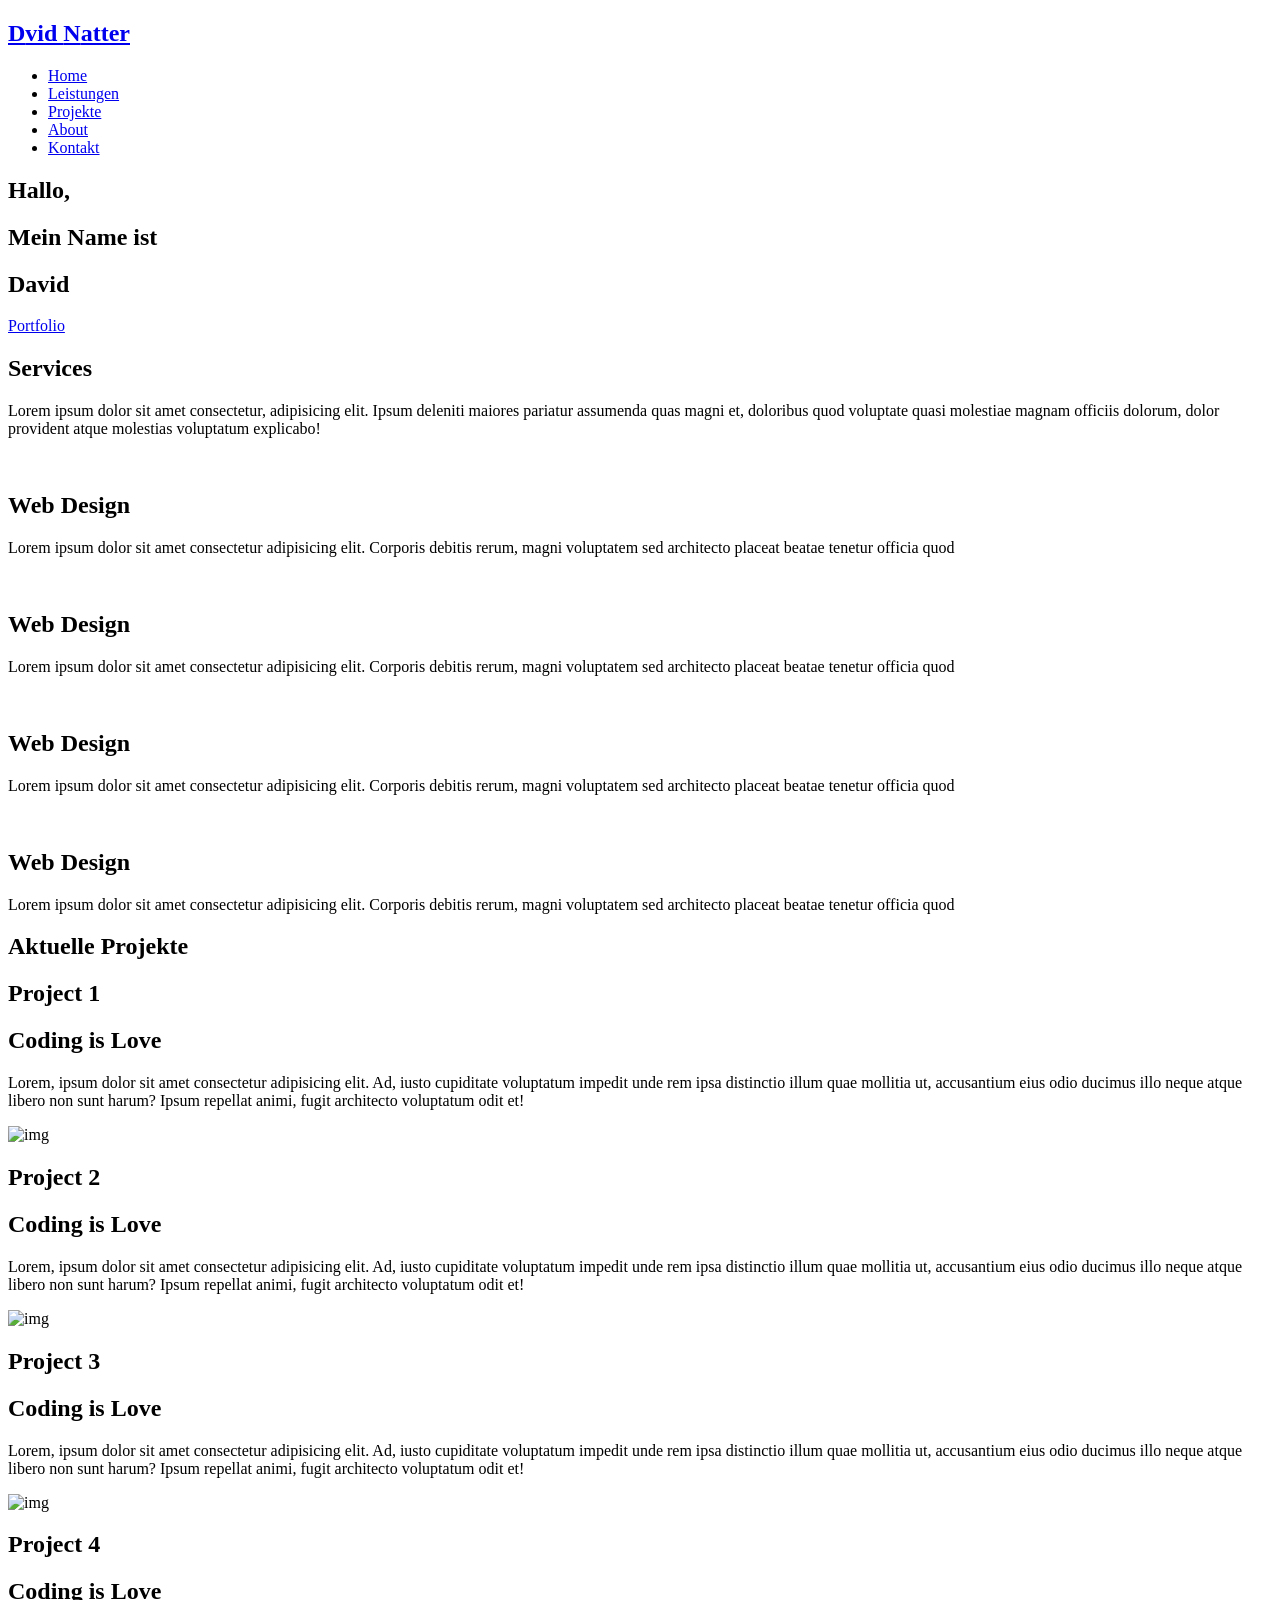
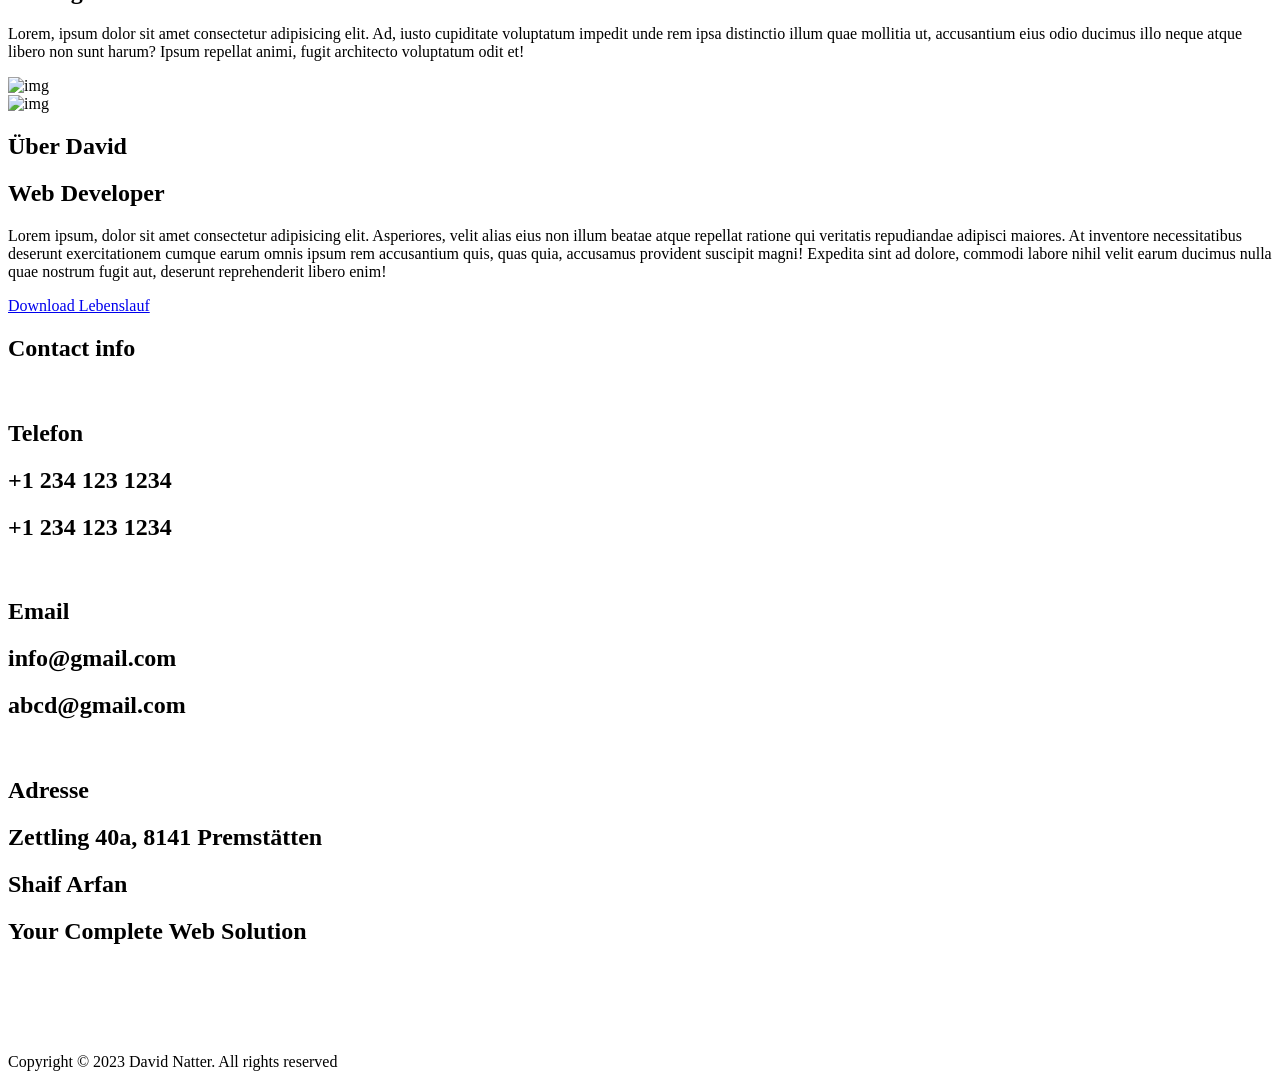
==== index.html @ 0600ac83 "first commit" ====
<!DOCTYPE html>
<html lang="de">

<!-- Head
============================================ -->
<head>


<meta charset="UTF-8">
<meta http-equiv="X-UA-Compatible" content="IE=edge">
<meta name="viewport" content="width=device-width, initial-scale=1.0">
<title>Portfolio - David Natter</title>
<meta name="description" content="Beschreibung für Suchmaschinen">

  <!-- Stylesheet
  ============================================ -->

  <link rel="stylesheet" href="style.css">
  <link rel="stylesheet" href="assets/icons/style.min.css">

    <!-- End Stylesheet
  ============================================ -->


</head>
<!-- EndHead
============================================ -->






<body>
  <!-- Header
  ============================================ -->
  <section id="header">
    <div class="header container">
      <div class="nav-bar">
        <div class="brand">
          <a href="#hero">
            <h1><span>D</span>vid <span>N</span>atter</h1>
          </a>
        </div>
        <div class="nav-list">
          <div class="hamburger">
            <div class="bar"></div>
          </div>
          <ul>
            <li><a href="#hero" data-after="Home">Home</a></li>
            <li><a href="#services" data-after="Service">Leistungen</a></li>
            <li><a href="#projects" data-after="Projects">Projekte</a></li>
            <li><a href="#about" data-after="About">About</a></li>
            <li><a href="#contact" data-after="Contact">Kontakt</a></li>
          </ul>
        </div>
      </div>
    </div>
  </section>
  <!-- End Header
  ============================================ -->


  <!-- Hero Section
  ============================================= -->
  <section id="hero">
    <div class="hero container">
      <div>
        <h1>Hallo, <span></span></h1>
        <h1>Mein Name ist <span></span></h1>
        <h1>David <span></span></h1>
        <a href="#projects" type="button" class="cta">Portfolio</a>
      </div>
    </div>
  </section>
  <!-- End Hero Section 
  ============================================ -->

  <!-- Service Section 
  ============================================ -->
  <section id="services">
    <div class="services container">
      <div class="service-top">
        <h1 class="section-title">Serv<span>i</span>ces</h1>
        <p>Lorem ipsum dolor sit amet consectetur, adipisicing elit. Ipsum deleniti maiores pariatur assumenda quas
          magni et, doloribus quod voluptate quasi molestiae magnam officiis dolorum, dolor provident atque molestias
          voluptatum explicabo!</p>
      </div>
      <div class="service-bottom">
        <div class="service-item">
          <div class="icon"><img src="" /></div>
          <h2>Web Design</h2>
          <p>Lorem ipsum dolor sit amet consectetur adipisicing elit. Corporis debitis rerum, magni voluptatem sed
            architecto placeat beatae tenetur officia quod</p>
        </div>
        <div class="service-item">
          <div class="icon"><img src="" /></div>
          <h2>Web Design</h2>
          <p>Lorem ipsum dolor sit amet consectetur adipisicing elit. Corporis debitis rerum, magni voluptatem sed
            architecto placeat beatae tenetur officia quod</p>
        </div>
        <div class="service-item">
          <div class="icon"><img src="" /></div>
          <h2>Web Design</h2>
          <p>Lorem ipsum dolor sit amet consectetur adipisicing elit. Corporis debitis rerum, magni voluptatem sed
            architecto placeat beatae tenetur officia quod</p>
        </div>
        <div class="service-item">
          <div class="icon"><img src="" /></div>
          <h2>Web Design</h2>
          <p>Lorem ipsum dolor sit amet consectetur adipisicing elit. Corporis debitis rerum, magni voluptatem sed
            architecto placeat beatae tenetur officia quod</p>
        </div>
      </div>
    </div>
  </section>
  <!-- End Service Section 
  ============================================ -->

  <!-- Projects Section 
  ============================================ -->
  <section id="projects">
    <div class="projects container">
      <div class="projects-header">
        <h1 class="section-title">Aktuelle <span>Projekte</span></h1>
      </div>
      <div class="all-projects">
        <div class="project-item">
          <div class="project-info">
            <h1>Project 1</h1>
            <h2>Coding is Love</h2>
            <p>Lorem, ipsum dolor sit amet consectetur adipisicing elit. Ad, iusto cupiditate voluptatum impedit unde
              rem ipsa distinctio illum quae mollitia ut, accusantium eius odio ducimus illo neque atque libero non sunt
              harum? Ipsum repellat animi, fugit architecto voluptatum odit et!</p>
          </div>
          <div class="project-img">
            <img src="" alt="img">
          </div>
        </div>
        <div class="project-item">
          <div class="project-info">
            <h1>Project 2</h1>
            <h2>Coding is Love</h2>
            <p>Lorem, ipsum dolor sit amet consectetur adipisicing elit. Ad, iusto cupiditate voluptatum impedit unde
              rem ipsa distinctio illum quae mollitia ut, accusantium eius odio ducimus illo neque atque libero non sunt
              harum? Ipsum repellat animi, fugit architecto voluptatum odit et!</p>
          </div>
          <div class="project-img">
            <img src="" alt="img">
          </div>
        </div>
        <div class="project-item">
          <div class="project-info">
            <h1>Project 3</h1>
            <h2>Coding is Love</h2>
            <p>Lorem, ipsum dolor sit amet consectetur adipisicing elit. Ad, iusto cupiditate voluptatum impedit unde
              rem ipsa distinctio illum quae mollitia ut, accusantium eius odio ducimus illo neque atque libero non sunt
              harum? Ipsum repellat animi, fugit architecto voluptatum odit et!</p>
          </div>
          <div class="project-img">
            <img src="" alt="img">
          </div>
        </div>
        <div class="project-item">
          <div class="project-info">
            <h1>Project 4</h1>
            <h2>Coding is Love</h2>
            <p>Lorem, ipsum dolor sit amet consectetur adipisicing elit. Ad, iusto cupiditate voluptatum impedit unde
              rem ipsa distinctio illum quae mollitia ut, accusantium eius odio ducimus illo neque atque libero non sunt
              harum? Ipsum repellat animi, fugit architecto voluptatum odit et!</p>
          </div>
          <div class="project-img">
            <img src="" alt="img">
          </div>
        </div>
      </div>
    </div>
  </section>
  <!-- End Projects Section
  ============================================ -->

  <!-- About Section
  ============================================ -->
  <section id="about">
    <div class="about container">
      <div class="col-left">
        <div class="about-img">
          <img src="" alt="img">
        </div>
      </div>
      <div class="col-right">
        <h1 class="section-title">Über <span>David</span></h1>
        <h2>Web Developer</h2>
        <p>Lorem ipsum, dolor sit amet consectetur adipisicing elit. Asperiores, velit alias eius non illum beatae atque
          repellat ratione qui veritatis repudiandae adipisci maiores. At inventore necessitatibus deserunt
          exercitationem cumque earum omnis ipsum rem accusantium quis, quas quia, accusamus provident suscipit magni!
          Expedita sint ad dolore, commodi labore nihil velit earum ducimus nulla quae nostrum fugit aut, deserunt
          reprehenderit libero enim!</p>
        <a href="#" class="cta">Download Lebenslauf</a>
      </div>
    </div>
  </section>
  <!-- End About Section
  ============================================ -->

  <!-- Contact Section
  ============================================ -->
  <section id="contact">
    <div class="contact container">
      <div>
        <h1 class="section-title">Contact <span>info</span></h1>
      </div>
      <div class="contact-items">
        <div class="contact-item">
          <div class="icon"><img src="" /></div>
          <div class="contact-info">
            <h1>Telefon</h1>
            <h2>+1 234 123 1234</h2>
            <h2>+1 234 123 1234</h2>
          </div>
        </div>
        <div class="contact-item">
          <div class="icon"><img src="" /></div>
          <div class="contact-info">
            <h1>Email</h1>
            <h2>info@gmail.com</h2>
            <h2>abcd@gmail.com</h2>
          </div>
        </div>
        <div class="contact-item">
          <div class="icon"><img src="" /></div>
          <div class="contact-info">
            <h1>Adresse</h1>
            <h2>Zettling 40a, 8141 Premstätten</h2>
          </div>
        </div>
      </div>
    </div>
  </section>
  <!-- End Contact Section
  ============================================ -->

  <!-- Footer
  ============================================ -->
  <section id="footer">
    <div class="footer container">
      <div class="brand">
        <h1><span>S</span>haif <span>A</span>rfan</h1>
      </div>
      <h2>Your Complete Web Solution</h2>
      <div class="social-icon">
        <div class="social-item">
          <a href="#"><img src="" /></a>
        </div>
        <div class="social-item">
          <a href="#"><img src="" /></a>
        </div>
        <div class="social-item">
          <a href="#"><img src="" /></a>
        </div>
        <div class="social-item">
          <a href="#"><img src="" /></a>
        </div>
      </div>
      <p>Copyright © 2023 David Natter. All rights reserved</p>
    </div>
  </section>
  <!-- End Footer
  ============================================ -->

  <!-- JavaScript
  ============================================ -->
  <script src=""></script>

  <!-- End JavaScript
  ============================================ -->
</body>

</html>
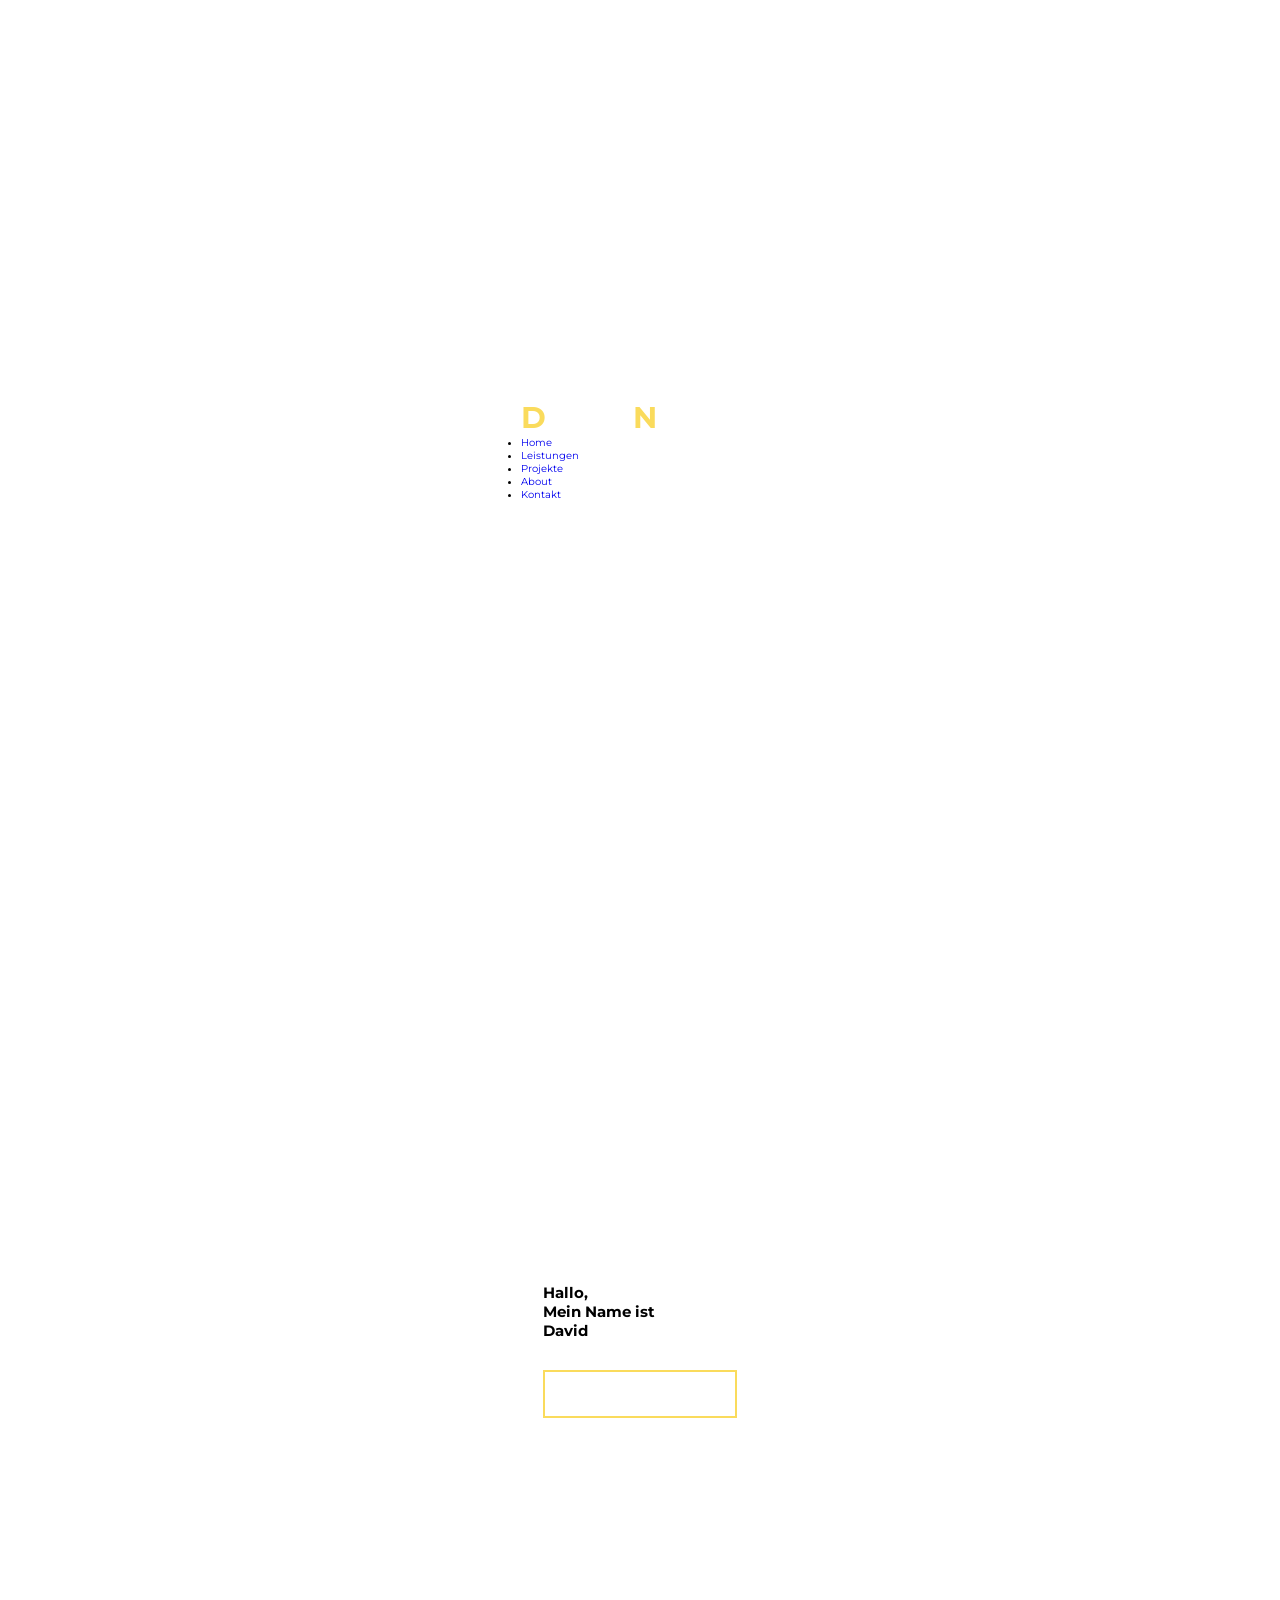
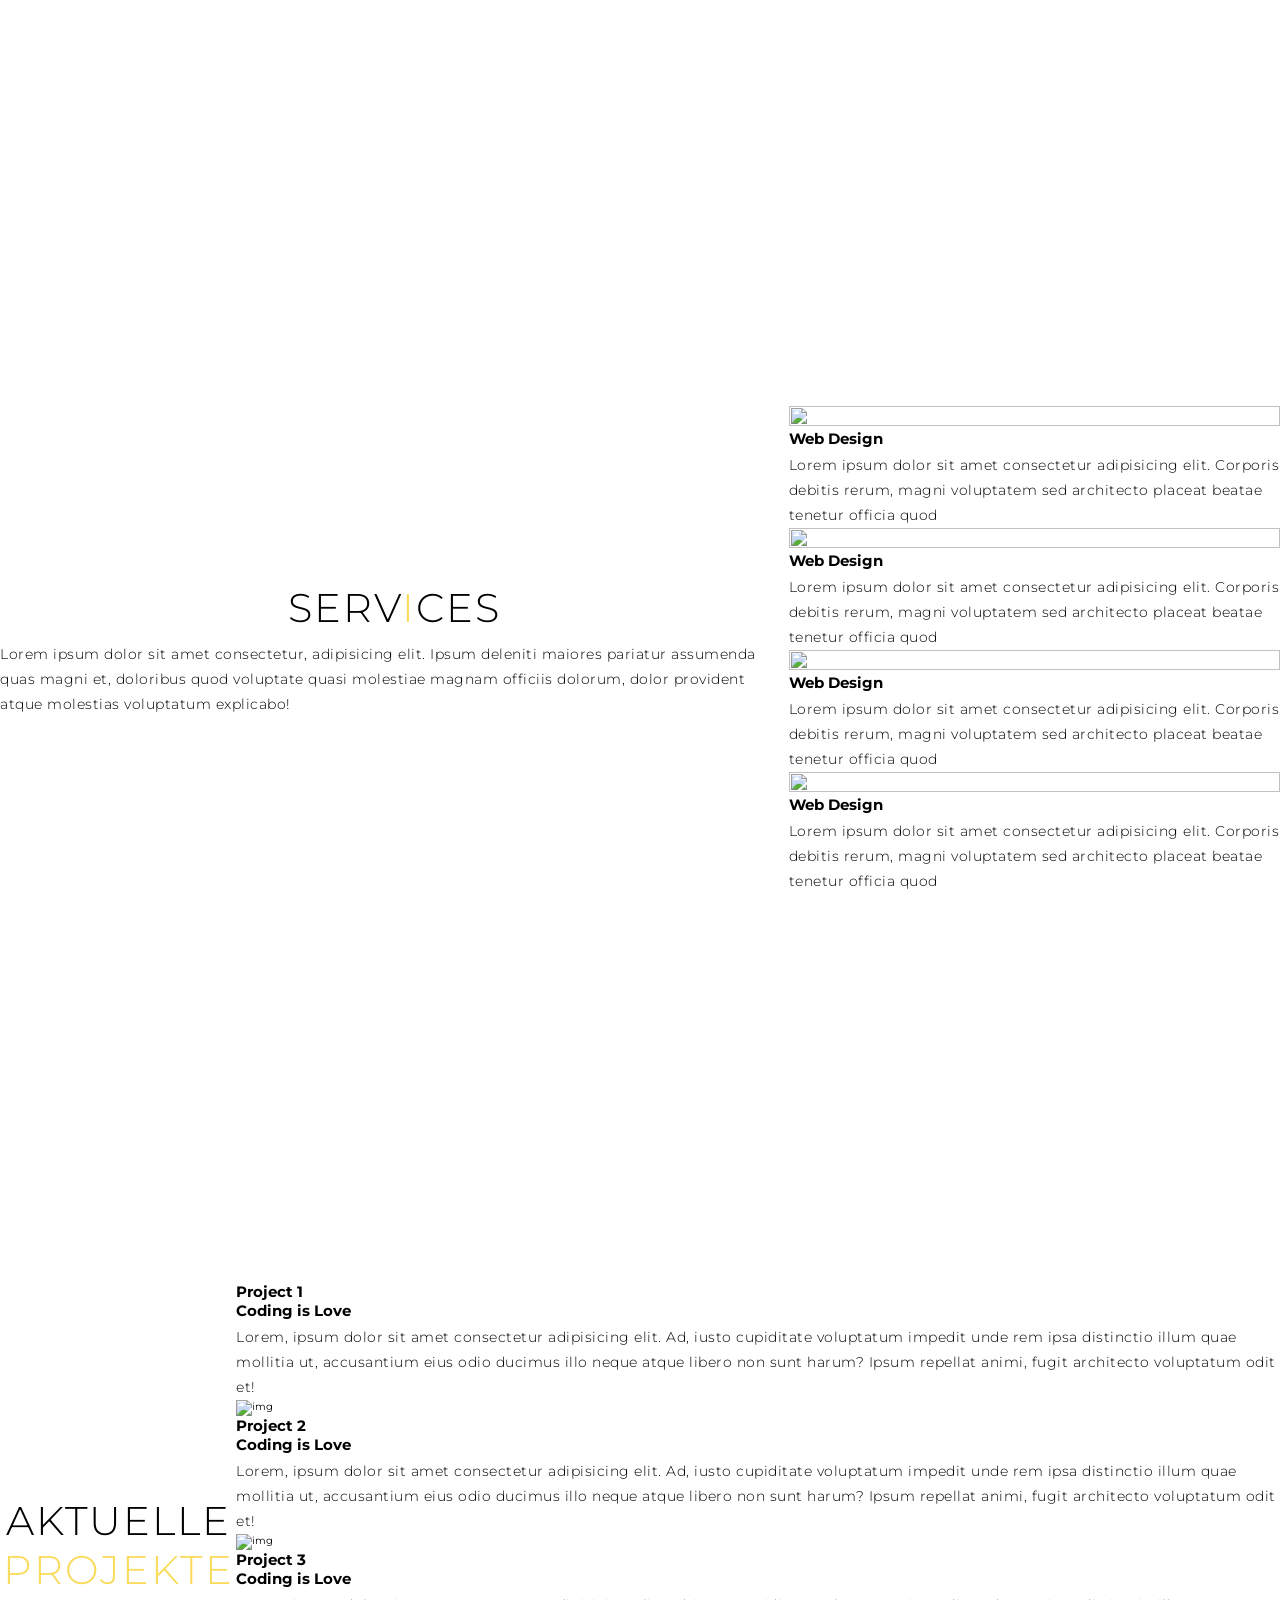
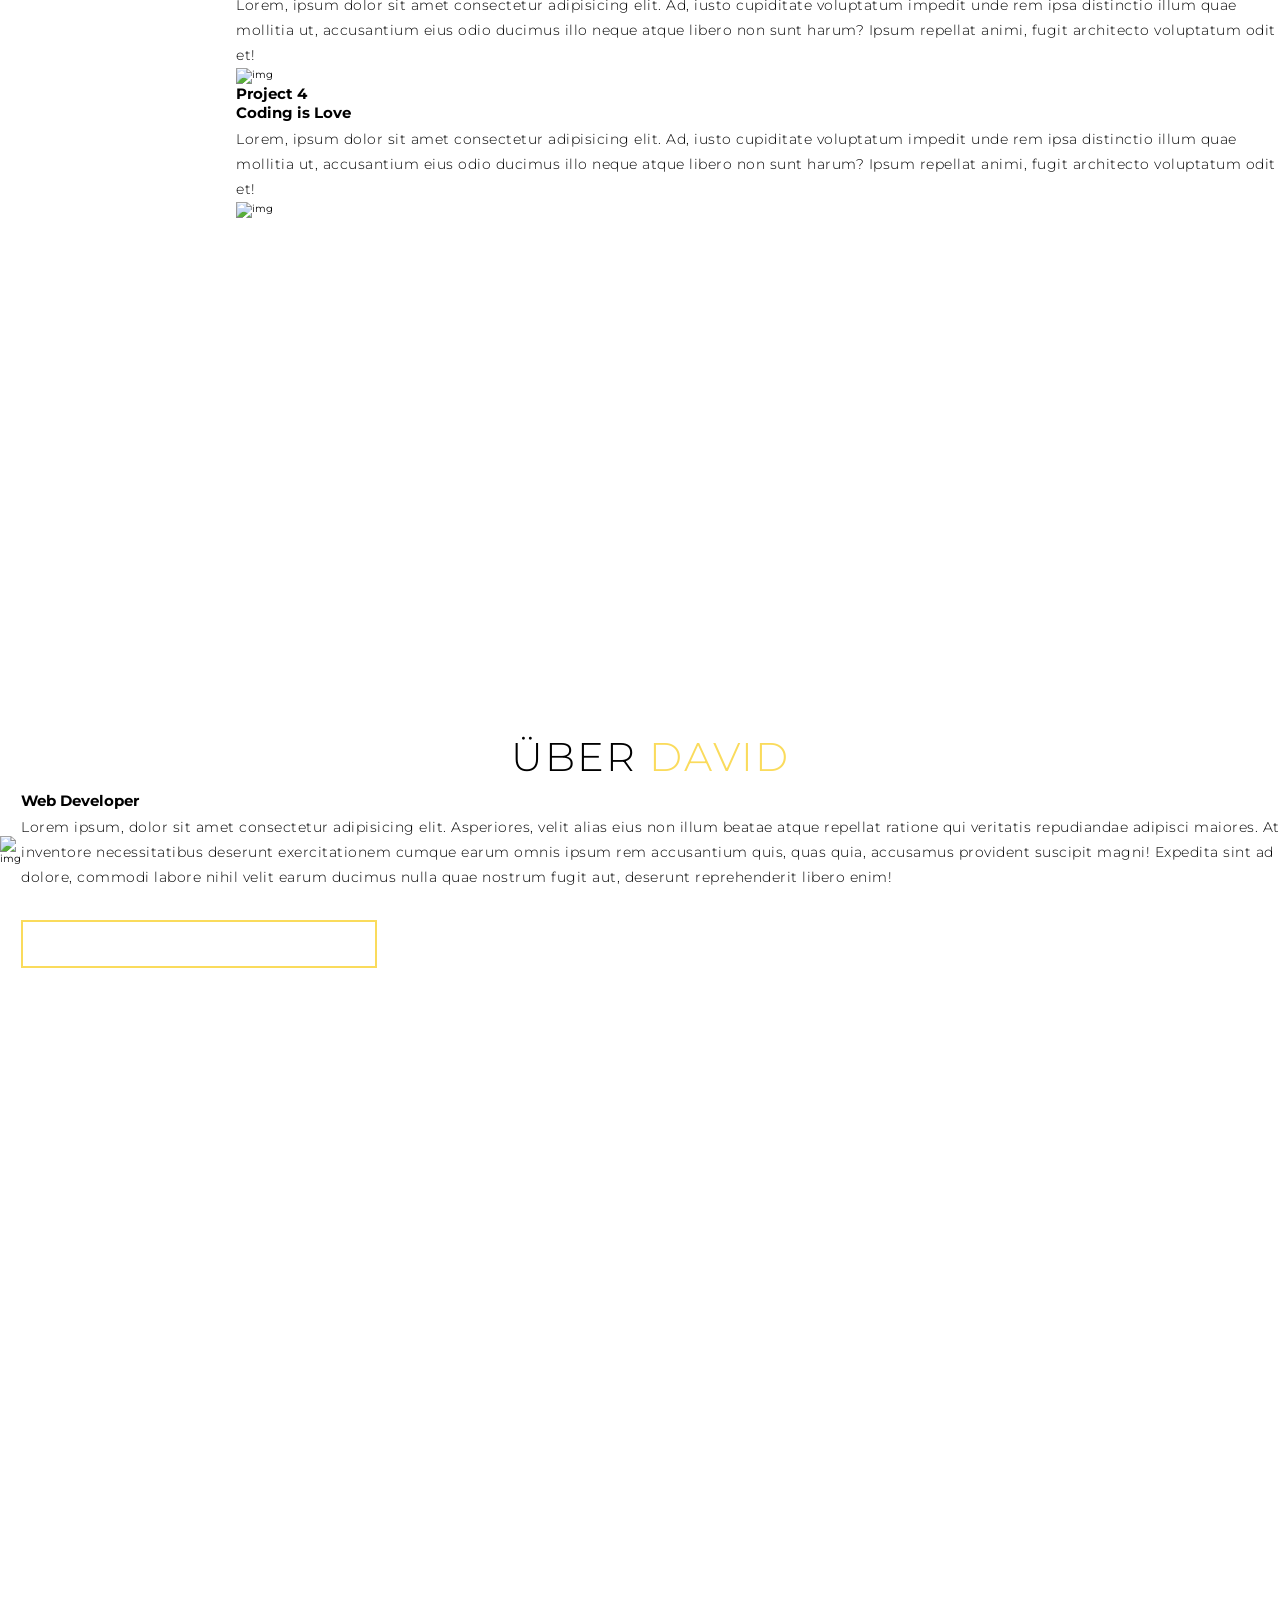
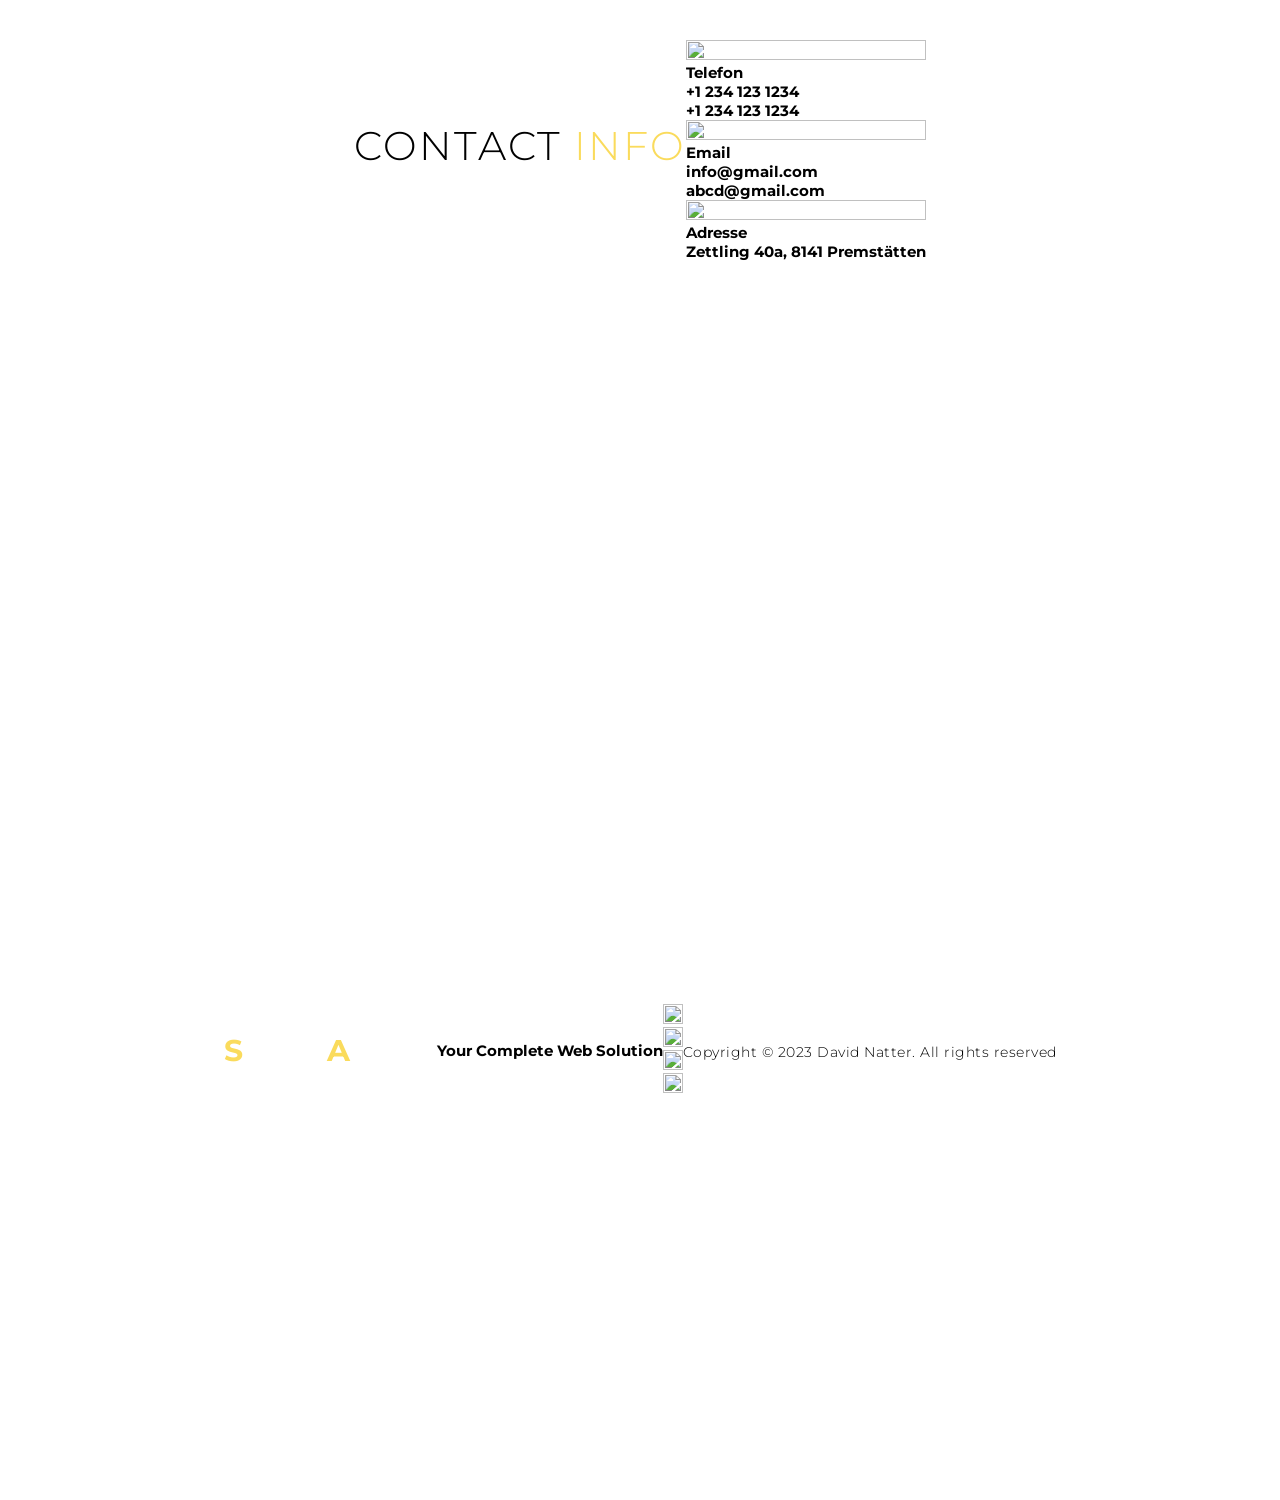
==== commit 38cd1b5e: "Style.css -> Fonts & Base, kleine Ä. index.html" ====
--- a/index.html
+++ b/index.html
@@ -15,7 +15,7 @@
   <!-- Stylesheet
   ============================================ -->
 
-  <link rel="stylesheet" href="style.css">
+  <link rel="stylesheet" href="css/style.css">
   <link rel="stylesheet" href="assets/icons/style.min.css">
 
     <!-- End Stylesheet
@@ -39,7 +39,7 @@
       <div class="nav-bar">
         <div class="brand">
           <a href="#hero">
-            <h1><span>D</span>vid <span>N</span>atter</h1>
+            <h1><span>D</span>avid <span>N</span>atter</h1>
           </a>
         </div>
         <div class="nav-list">
--- a/css/style.css
+++ b/css/style.css
@@ -0,0 +1,83 @@
+
+
+/* ********************
+* FONTS & BASE */
+
+@import 'https://fonts.googleapis.com/css?family=Montserrat:300, 400, 700&display=swap';
+* {
+	padding: 0;
+	margin: 0;
+	box-sizing: border-box;
+}
+html {
+	font-size: 10px;
+	font-family: 'Montserrat', sans-serif;
+	scroll-behavior: smooth;
+}
+a {
+	text-decoration: none;
+}
+.container {
+	min-height: 100vh;
+	width: 100%;
+	display: flex;
+	align-items: center;
+	justify-content: center;
+}
+img {
+	height: 100%;
+	width: 100%;
+	object-fit: cover;
+}
+p {
+	color: black;
+	font-size: 1.4rem;
+	margin-top: 5px;
+	line-height: 2.5rem;
+	font-weight: 300;
+	letter-spacing: 0.05rem;
+}
+.section-title {
+	font-size: 4rem;
+	font-weight: 300;
+	color: black;
+	margin-bottom: 10px;
+	text-transform: uppercase;
+	letter-spacing: 0.2rem;
+	text-align: center;
+}
+.section-title span {
+	color: #fadb5c;
+}
+
+.cta {
+	display: inline-block;
+	padding: 10px 30px;
+	color: white;
+	background-color: transparent;
+	border: 2px solid #fadb5c;
+	font-size: 2rem;
+	text-transform: uppercase;
+	letter-spacing: 0.1rem;
+	margin-top: 30px;
+	transition: 0.3s ease;
+	transition-property: background-color, color;
+}
+.cta:hover {
+	color: white;
+	background-color: #fadb5c;
+}
+.brand h1 {
+	font-size: 3rem;
+	text-transform: uppercase;
+	color: white;
+}
+.brand h1 span {
+	color: #fadb5c;
+}
+
+
+
+/* END FONTS & BASE
+******************** */
+
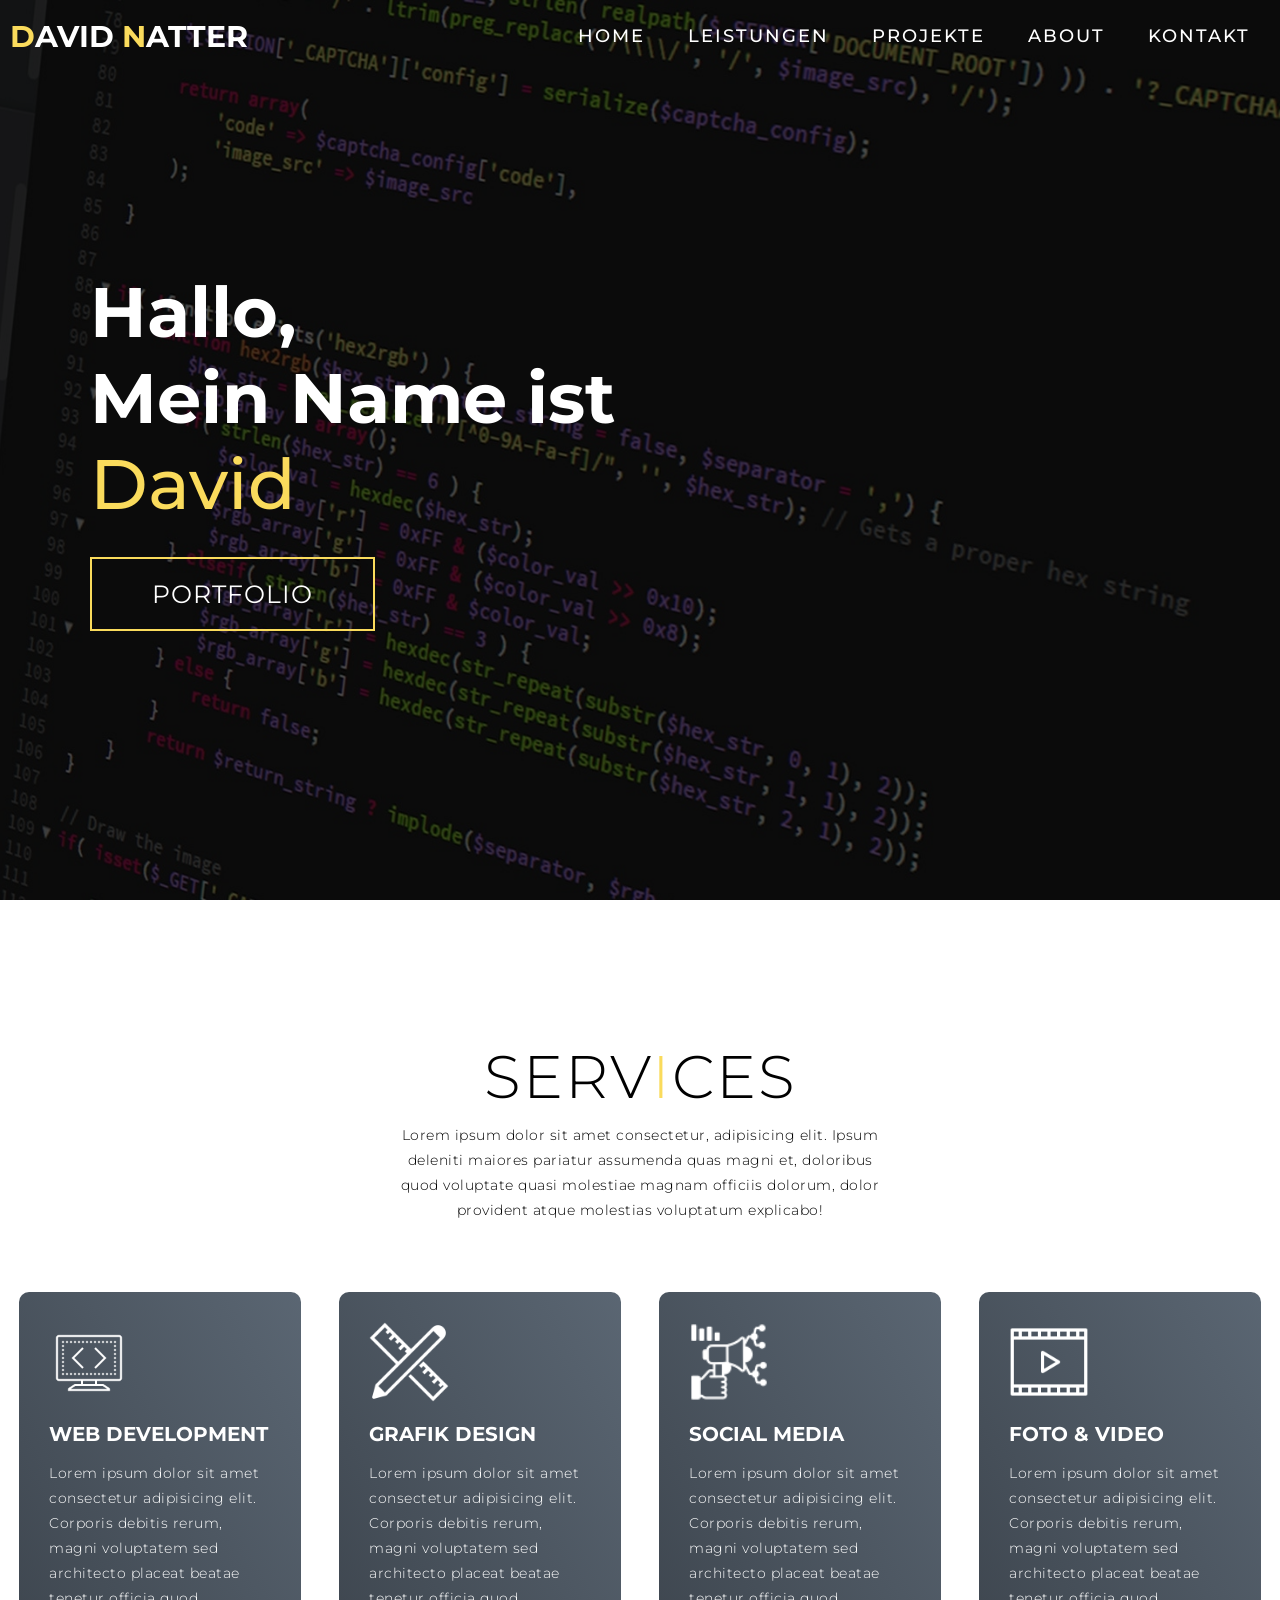
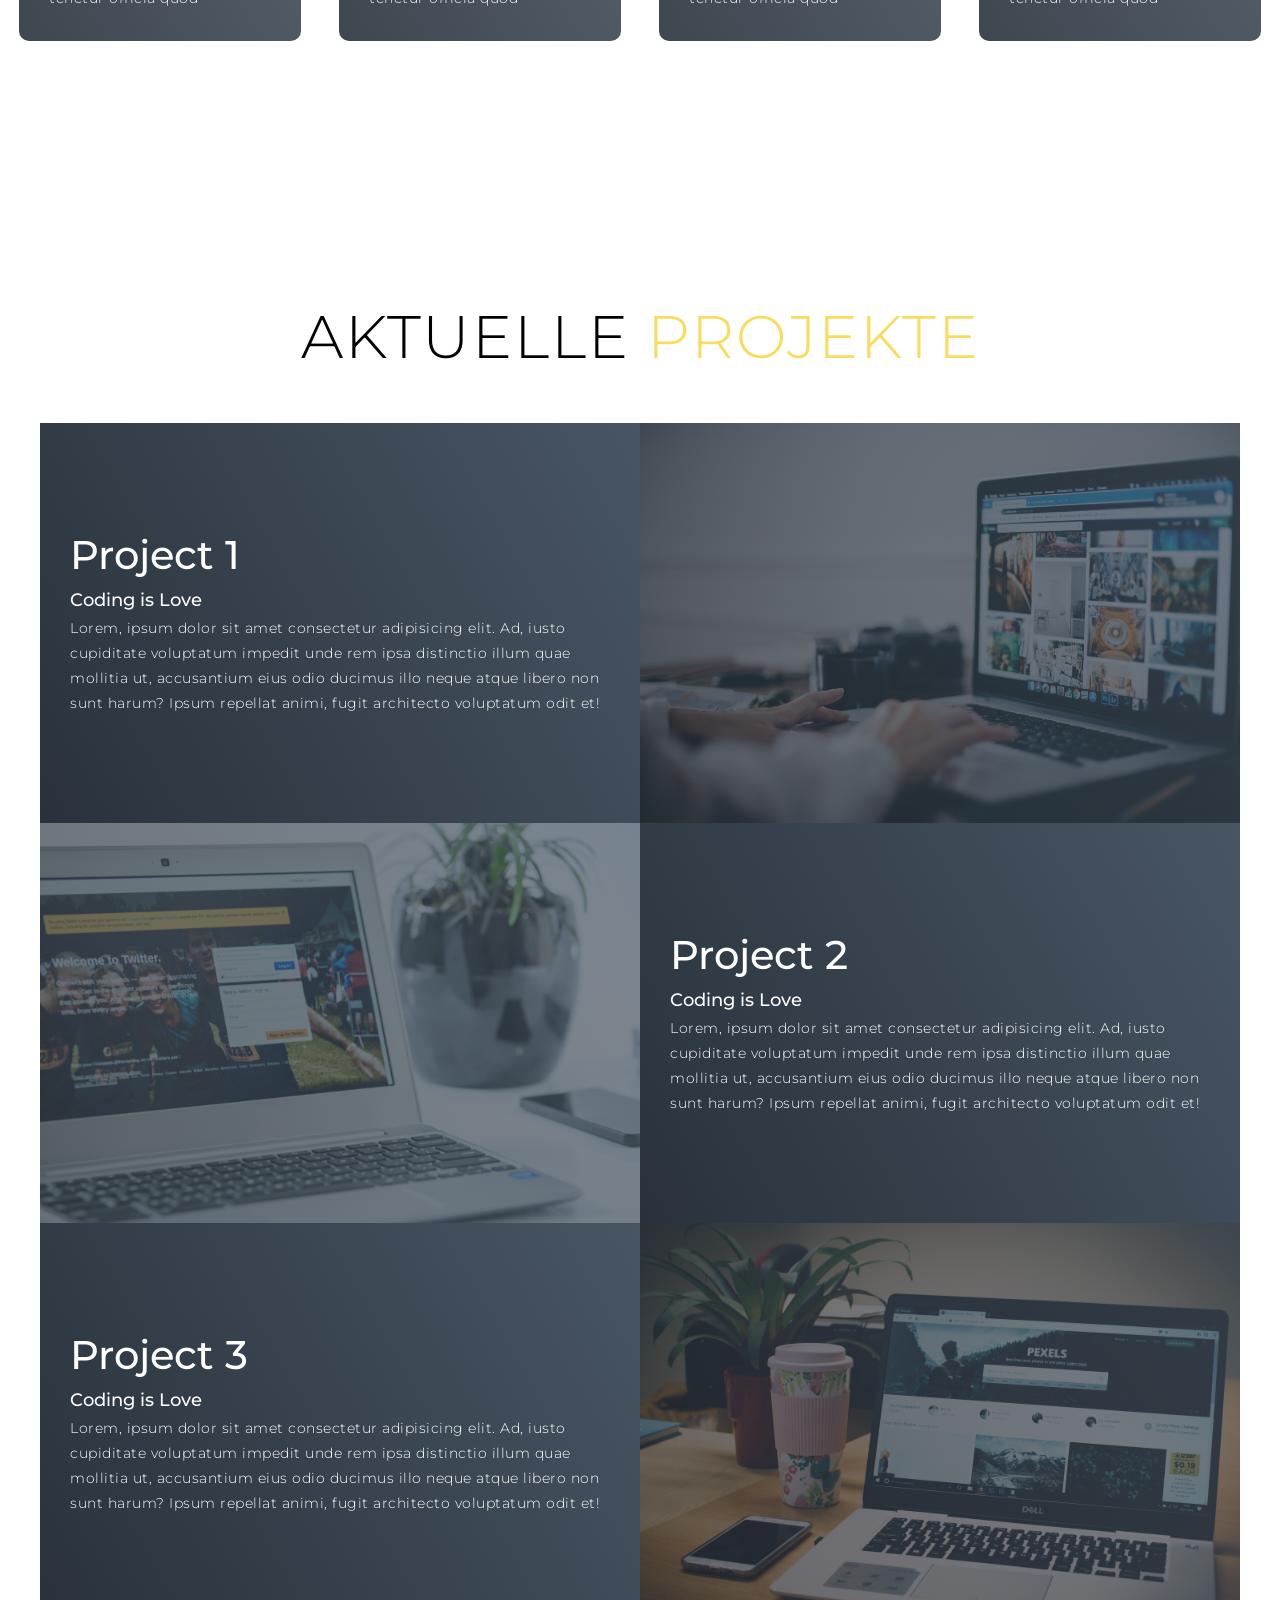
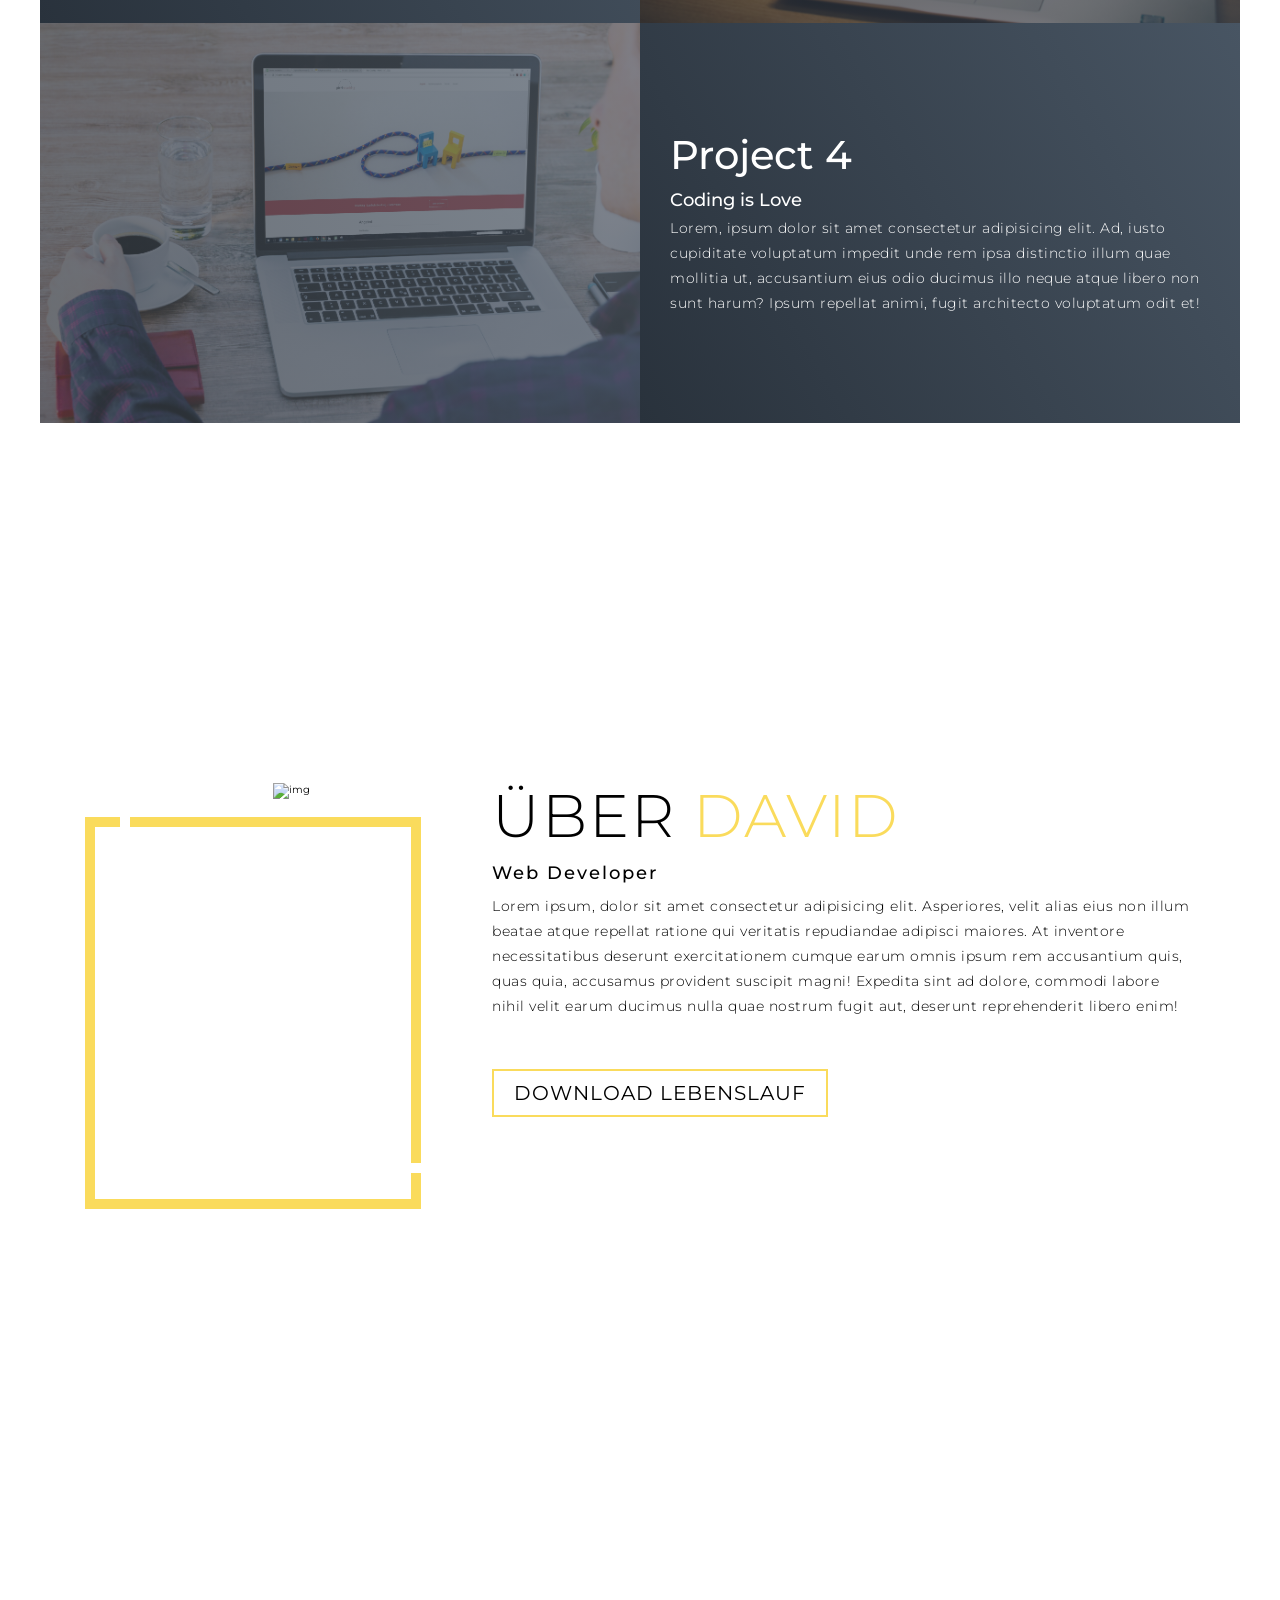
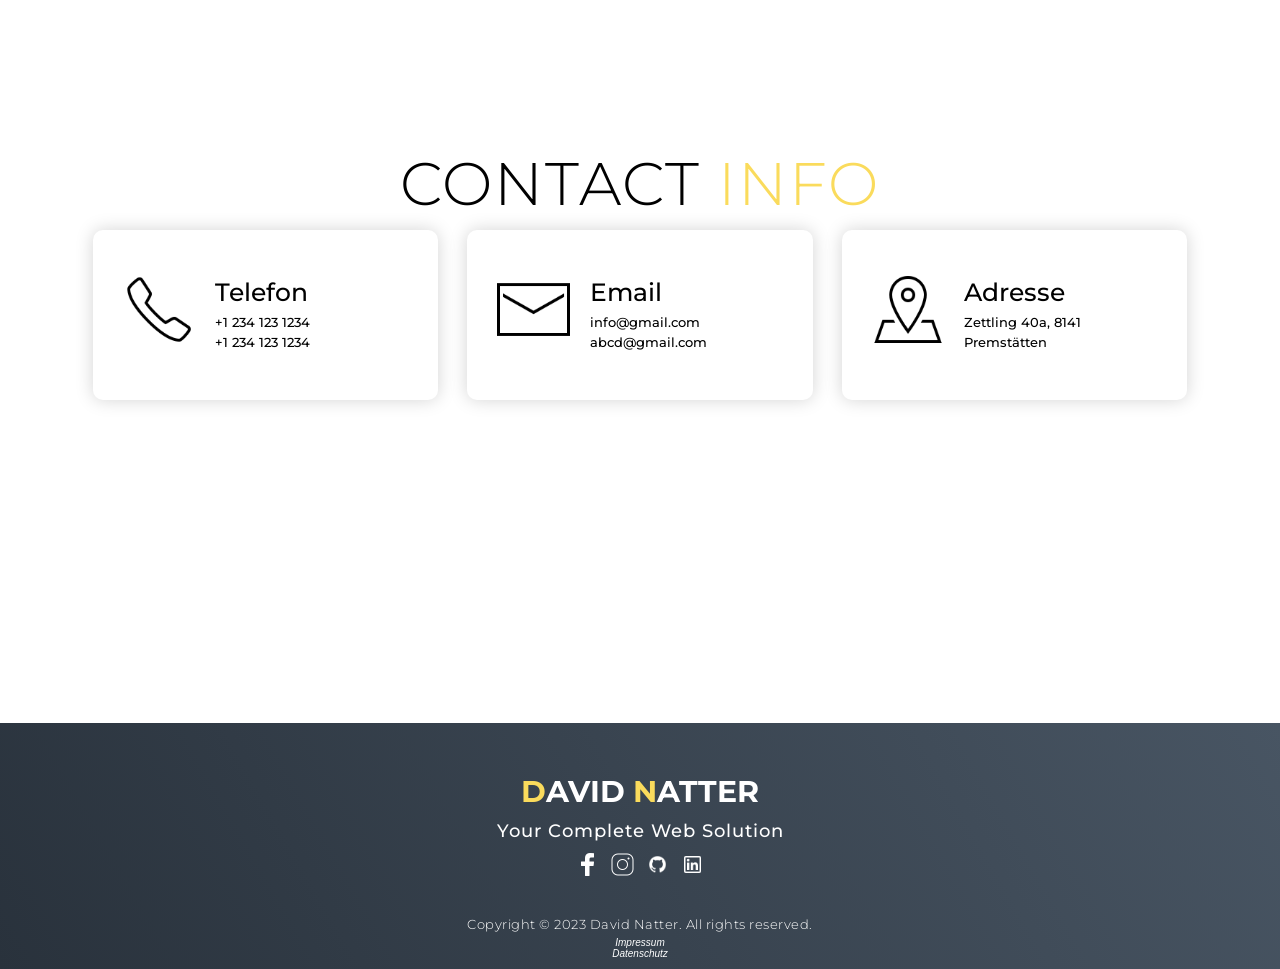
==== commit d7c431b4: "JS, Ä. css, Ä html, header.php" ====
--- a/index.html
+++ b/index.html
@@ -15,8 +15,7 @@
   <!-- Stylesheet
   ============================================ -->
 
-  <link rel="stylesheet" href="css/style.css">
-  <link rel="stylesheet" href="assets/icons/style.min.css">
+  <link rel="stylesheet" href="assets/css/style.css">
 
     <!-- End Stylesheet
   ============================================ -->
@@ -34,7 +33,7 @@
 <body>
   <!-- Header
   ============================================ -->
-  <section id="header">
+  <nav id="header">
     <div class="header container">
       <div class="nav-bar">
         <div class="brand">
@@ -46,7 +45,7 @@
           <div class="hamburger">
             <div class="bar"></div>
           </div>
-          <ul>
+          <ul class="nav-menu">
             <li><a href="#hero" data-after="Home">Home</a></li>
             <li><a href="#services" data-after="Service">Leistungen</a></li>
             <li><a href="#projects" data-after="Projects">Projekte</a></li>
@@ -56,7 +55,7 @@
         </div>
       </div>
     </div>
-  </section>
+  </nav>
   <!-- End Header
   ============================================ -->
 
@@ -88,26 +87,26 @@
       </div>
       <div class="service-bottom">
         <div class="service-item">
-          <div class="icon"><img src="" /></div>
-          <h2>Web Design</h2>
-          <p>Lorem ipsum dolor sit amet consectetur adipisicing elit. Corporis debitis rerum, magni voluptatem sed
-            architecto placeat beatae tenetur officia quod</p>
-        </div>
-        <div class="service-item">
-          <div class="icon"><img src="" /></div>
-          <h2>Web Design</h2>
-          <p>Lorem ipsum dolor sit amet consectetur adipisicing elit. Corporis debitis rerum, magni voluptatem sed
-            architecto placeat beatae tenetur officia quod</p>
-        </div>
-        <div class="service-item">
-          <div class="icon"><img src="" /></div>
-          <h2>Web Design</h2>
-          <p>Lorem ipsum dolor sit amet consectetur adipisicing elit. Corporis debitis rerum, magni voluptatem sed
-            architecto placeat beatae tenetur officia quod</p>
-        </div>
-        <div class="service-item">
-          <div class="icon"><img src="" /></div>
-          <h2>Web Design</h2>
+          <div class="icon"><img src="assets/icons/icon_web_development.png" /></div>
+          <h2>Web Development</h2>
+          <p>Lorem ipsum dolor sit amet consectetur adipisicing elit. Corporis debitis rerum, magni voluptatem sed
+            architecto placeat beatae tenetur officia quod</p>
+        </div>
+        <div class="service-item">
+          <div class="icon"><img src="assets/icons/icon_grafik_design.png" /></div>
+          <h2>Grafik Design</h2>
+          <p>Lorem ipsum dolor sit amet consectetur adipisicing elit. Corporis debitis rerum, magni voluptatem sed
+            architecto placeat beatae tenetur officia quod</p>
+        </div>
+        <div class="service-item">
+          <div class="icon"><img src="assets/icons/icon_marketing.png" /></div>
+          <h2>Social Media</h2>
+          <p>Lorem ipsum dolor sit amet consectetur adipisicing elit. Corporis debitis rerum, magni voluptatem sed
+            architecto placeat beatae tenetur officia quod</p>
+        </div>
+        <div class="service-item">
+          <div class="icon"><img src="assets/icons/icon_foto_video.png" /></div>
+          <h2>Foto & Video</h2>
           <p>Lorem ipsum dolor sit amet consectetur adipisicing elit. Corporis debitis rerum, magni voluptatem sed
             architecto placeat beatae tenetur officia quod</p>
         </div>
@@ -134,7 +133,7 @@
               harum? Ipsum repellat animi, fugit architecto voluptatum odit et!</p>
           </div>
           <div class="project-img">
-            <img src="" alt="img">
+            <img src="assets/images/Projekt_1.jpg" alt="img">
           </div>
         </div>
         <div class="project-item">
@@ -146,7 +145,7 @@
               harum? Ipsum repellat animi, fugit architecto voluptatum odit et!</p>
           </div>
           <div class="project-img">
-            <img src="" alt="img">
+            <img src="assets/images/Projekt_2.jpg" alt="img">
           </div>
         </div>
         <div class="project-item">
@@ -158,7 +157,7 @@
               harum? Ipsum repellat animi, fugit architecto voluptatum odit et!</p>
           </div>
           <div class="project-img">
-            <img src="" alt="img">
+            <img src="assets/images/Projekt_3.jpg" alt="img">
           </div>
         </div>
         <div class="project-item">
@@ -170,7 +169,7 @@
               harum? Ipsum repellat animi, fugit architecto voluptatum odit et!</p>
           </div>
           <div class="project-img">
-            <img src="" alt="img">
+            <img src="assets/images/Projekt_4.jpg" alt="img">
           </div>
         </div>
       </div>
@@ -212,7 +211,7 @@
       </div>
       <div class="contact-items">
         <div class="contact-item">
-          <div class="icon"><img src="" /></div>
+          <div class="icon"><img src="assets/icons/icon_phone.png" /></div>
           <div class="contact-info">
             <h1>Telefon</h1>
             <h2>+1 234 123 1234</h2>
@@ -220,7 +219,7 @@
           </div>
         </div>
         <div class="contact-item">
-          <div class="icon"><img src="" /></div>
+          <div class="icon"><img src="assets/icons/Icon_Email.png" /></div>
           <div class="contact-info">
             <h1>Email</h1>
             <h2>info@gmail.com</h2>
@@ -228,7 +227,7 @@
           </div>
         </div>
         <div class="contact-item">
-          <div class="icon"><img src="" /></div>
+          <div class="icon"><img src="assets/icons/icon_adresse.png" /></div>
           <div class="contact-info">
             <h1>Adresse</h1>
             <h2>Zettling 40a, 8141 Premstätten</h2>
@@ -242,35 +241,36 @@
 
   <!-- Footer
   ============================================ -->
-  <section id="footer">
+  <footer id="footer">
     <div class="footer container">
       <div class="brand">
-        <h1><span>S</span>haif <span>A</span>rfan</h1>
+        <h1><span>D</span>avid <span>N</span>atter</h1>
       </div>
       <h2>Your Complete Web Solution</h2>
       <div class="social-icon">
         <div class="social-item">
-          <a href="#"><img src="" /></a>
-        </div>
-        <div class="social-item">
-          <a href="#"><img src="" /></a>
-        </div>
-        <div class="social-item">
-          <a href="#"><img src="" /></a>
-        </div>
-        <div class="social-item">
-          <a href="#"><img src="" /></a>
-        </div>
-      </div>
-      <p>Copyright © 2023 David Natter. All rights reserved</p>
-    </div>
-  </section>
+          <a href="#"><img src="assets/icons/icon_facebook.png" /></a>
+        </div>
+        <div class="social-item">
+          <a href="#"><img src="assets/icons/icon_instagram.png" /></a>
+        </div>
+        <div class="social-item">
+          <a href="#"><img src="assets/icons/icon_github.png"></a>
+        </div>
+        <div class="social-item">
+          <a href="#"><img src="assets/icons/icon_linkedin.png" /></a>
+        </div>
+      </div>
+      <p>Copyright © 2023 David Natter. All rights reserved.</p>
+      <a href="#">Impressum</a> <a href="#">Datenschutz</a>
+    </div>
+  </footer>
   <!-- End Footer
   ============================================ -->
 
   <!-- JavaScript
   ============================================ -->
-  <script src=""></script>
+  <script src="assets/js/nav.js"></script>
 
   <!-- End JavaScript
   ============================================ -->
--- a/assets/css/style.css
+++ b/assets/css/style.css
@@ -0,0 +1,774 @@
+
+
+/* ********************
+* FONTS & BASE */
+
+@import 'https://fonts.googleapis.com/css?family=Montserrat:300, 400, 700&display=swap';
+* {
+	padding: 0;
+	margin: 0;
+	box-sizing: border-box;
+}
+html {
+	font-size: 10px;
+	font-family: 'Montserrat', sans-serif;
+	scroll-behavior: smooth;
+}
+a {
+	text-decoration: none;
+}
+.container {
+	min-height: 100vh;
+	width: 100%;
+	display: flex;
+	align-items: center;
+	justify-content: center;
+}
+img {
+	height: 100%;
+	width: 100%;
+	object-fit: cover;
+}
+p {
+	color: black;
+	font-size: 1.4rem;
+	margin-top: 5px;
+	line-height: 2.5rem;
+	font-weight: 300;
+	letter-spacing: 0.05rem;
+}
+.section-title {
+	font-size: 4rem;
+	font-weight: 300;
+	color: black;
+	margin-bottom: 10px;
+	text-transform: uppercase;
+	letter-spacing: 0.2rem;
+	text-align: center;
+}
+.section-title span {
+	color: #fadb5c;
+}
+
+.cta {
+	display: inline-block;
+	padding: 10px 30px;
+	color: white;
+	background-color: transparent;
+	border: 2px solid #fadb5c;
+	font-size: 2rem;
+	text-transform: uppercase;
+	letter-spacing: 0.1rem;
+	margin-top: 30px;
+	transition: 0.3s ease;
+	transition-property: background-color, color;
+}
+.cta:hover {
+	color: white;
+	background-color: #fadb5c;
+}
+.brand h1 {
+	font-size: 3rem;
+	text-transform: uppercase;
+	color: white;
+}
+.brand h1 span {
+	color: #fadb5c;
+}
+
+
+
+/* END FONTS & BASE
+******************** */
+
+
+/* ********************
+* HEADER SECTION */
+#header {
+    position: fixed;
+    z-index: 1000;
+    left: 0;
+    top: 0;
+    width: 100vw;
+    height: auto;
+}
+#header .header {
+    min-height: 8vh;
+    background-color: rgba(31, 30, 30, 0.24);
+    transition: 0.3s ease background-color;
+}
+#header .nav-bar {
+    display: flex;
+    align-items: center;
+    justify-content: space-between;
+    width: 100%;
+    height: 100%;
+    max-width: 1300px;
+    padding: 0 10px;
+}
+#header .nav-list ul {
+    list-style: none;
+    position: absolute;
+    background-color: rgb(31, 30, 30);
+    width: 100vw;
+    height: 100vh;
+    left: 100%;
+    top: 0;
+    display: flex;
+    flex-direction: column;
+    justify-content: center;
+    align-items: center;
+    z-index: 1;
+    overflow-x: hidden;
+    transition: 0.5s ease left;
+}
+#header .nav-list ul.active {
+    left: 0%;
+}
+#header .nav-list ul a {
+    font-size: 2.5rem;
+    font-weight: 500;
+    letter-spacing: 0.2rem;
+    text-decoration: none;
+    color: white;
+    text-transform: uppercase;
+    padding: 20px;
+    display: block;
+}
+#header .nav-list ul a::after {
+    content: attr(data-after);
+    position: absolute;
+    top: 50%;
+    left: 50%;
+    transform: translate(-50%, -50%) scale(0);
+    color: rgba(240, 248, 255, 0.021);
+    font-size: 13rem;
+    letter-spacing: 50px;
+    z-index: -1;
+    transition: 0.3s ease letter-spacing;
+}
+#header .nav-list ul li:hover a::after {
+    transform: translate(-50%, -50%) scale(1);
+    letter-spacing: initial;
+}
+#header .nav-list ul li:hover a {
+    color: #fadb5c;
+}
+#header .hamburger {
+    height: 60px;
+    width: 60px;
+    display: inline-block;
+    border: 3px solid white;
+    border-radius: 50%;
+    position: relative;
+    display: flex;
+    align-items: center;
+    justify-content: center;
+    z-index: 100;
+    cursor: pointer;
+    transform: scale(0.8);
+    margin-right: 20px;
+}
+#header .hamburger:after {
+    position: absolute;
+    content: '';
+    height: 100%;
+    width: 100%;
+    border-radius: 50%;
+    border: 3px solid white;
+}
+#header .hamburger .bar {
+    height: 2px;
+    width: 30px;
+    position: relative;
+    background-color: white;
+    z-index: -1;
+}
+#header .hamburger .bar::after,
+#header .hamburger .bar::before {
+    content: '';
+    position: absolute;
+    height: 100%;
+    width: 100%;
+    left: 0;
+    background-color: white;
+    transition: 0.3s ease;
+    transition-property: top, bottom;
+}
+#header .hamburger .bar::after {
+    top: 8px;
+}
+#header .hamburger .bar::before {
+    bottom: 8px;
+}
+#header .hamburger.active .bar::before {
+    bottom: 0;
+}
+#header .hamburger.active .bar::after {
+    top: 0;
+}
+
+/* END HEADER SECTION
+******************** */
+
+
+/* ********************
+* HERO SECTION */
+#hero {
+    background-image: url(../images/banner.jpg);
+    background-size: cover;
+    background-position: top center;
+    background-attachment: fixed;
+    position: relative;
+    z-index: 1;
+    overflow: hidden;
+}
+#hero::after {
+    content: '';
+    position: absolute;
+    left: 0;
+    top: 0;
+    height: 100%;
+    width: 100%;
+    background-color: black;
+    opacity: 0.7;
+    z-index: -1;
+}
+#hero .hero {
+    max-width: 1200px;
+    margin: 0 auto;
+    padding: 0 50px;
+    justify-content: flex-start;
+}
+#hero h1 {
+    display: block;
+    width: fit-content;
+    font-size: 4rem;
+    position: relative;
+    color: transparent;
+    animation: text_reveal 0.5s ease forwards;
+    animation-delay: 1s;
+}
+#hero h1:nth-child(1) {
+    animation-delay: 1s;
+}
+#hero h1:nth-child(2) {
+    animation-delay: 2s;
+}
+#hero h1:nth-child(3) {
+    animation: text_reveal_name 0.5s ease forwards;
+    animation-delay: 3s;
+}
+#hero h1 span {
+    position: absolute;
+    top: 0;
+    left: 0;
+    height: 100%;
+    width: 0;
+    background-color: #fadb5c;
+    animation: text_reveal_box 1s ease;
+    animation-delay: 0.5s;
+}
+#hero h1:nth-child(1) span {
+    animation-delay: 0.5s;
+}
+#hero h1:nth-child(2) span {
+    animation-delay: 1.5s;
+}
+#hero h1:nth-child(3) span {
+    animation-delay: 2.5s;
+}
+
+/* END HERO SECTION
+******************** */
+
+
+
+/* ********************
+* SERVICES SECTION */
+#services .services {
+    flex-direction: column;
+    text-align: center;
+    max-width: 1500px;
+    margin: 0 auto;
+    padding: 100px 0;
+    overflow: hidden;
+}
+#services .service-top {
+    max-width: 500px;
+    margin: 0 auto;
+}
+#services .service-bottom {
+    display: flex;
+    align-items: center;
+    justify-content: center;
+    flex-wrap: wrap;
+    margin-top: 50px;
+}
+#services .service-item {
+    flex-basis: 80%;
+    display: flex;
+    align-items: flex-start;
+    justify-content: center;
+    flex-direction: column;
+    padding: 30px;
+    border-radius: 10px;
+    background-image: url(./img/img-1.png);
+    background-size: cover;
+    margin: 10px 5%;
+    position: relative;
+    z-index: 1;
+    overflow: hidden;
+}
+#services .service-item::after {
+    content: '';
+    position: absolute;
+    left: 0;
+    top: 0;
+    height: 100%;
+    width: 100%;
+    background-image: linear-gradient(60deg, #29323c 0%, #485563 100%);
+    opacity: 0.9;
+    z-index: -1;
+}
+#services .service-bottom .icon {
+    height: 80px;
+    width: 80px;
+    margin-bottom: 20px;
+}
+#services .service-item h2 {
+    font-size: 2rem;
+    color: white;
+    margin-bottom: 10px;
+    text-transform: uppercase;
+}
+#services .service-item p {
+    color: white;
+    text-align: left;
+}
+/* END SERVICES SECTION
+******************** */
+
+
+/* ********************
+* PROJECT SECTION */
+#projects .projects {
+    flex-direction: column;
+    max-width: 1200px;
+    margin: 0 auto;
+    padding: 100px 0;
+    overflow: hidden;
+}
+#projects .projects-header h1 {
+    margin-bottom: 50px;
+}
+#projects .all-projects {
+    display: flex;
+    align-items: center;
+    justify-content: center;
+    flex-direction: column;
+}
+#projects .project-item {
+    display: flex;
+    align-items: center;
+    justify-content: center;
+    flex-direction: column;
+    width: 80%;
+    margin: 20px auto;
+    overflow: hidden;
+    border-radius: 10px;
+}
+#projects .project-info {
+    padding: 30px;
+    flex-basis: 50%;
+    height: 100%;
+    display: flex;
+    align-items: flex-start;
+    justify-content: center;
+    flex-direction: column;
+    background-image: linear-gradient(60deg, #29323c 0%, #485563 100%);
+    color: white;
+}
+#projects .project-info h1 {
+    font-size: 4rem;
+    font-weight: 500;
+}
+#projects .project-info h2 {
+    font-size: 1.8rem;
+    font-weight: 500;
+    margin-top: 10px;
+}
+#projects .project-info p {
+    color: white;
+}
+#projects .project-img {
+    flex-basis: 50%;
+    height: 300px;
+    overflow: hidden;
+    position: relative;
+}
+#projects .project-img:after {
+    content: '';
+    position: absolute;
+    left: 0;
+    top: 0;
+    height: 100%;
+    width: 100%;
+    background-image: linear-gradient(60deg, #29323c 0%, #485563 100%);
+    opacity: 0.7;
+}
+#projects .project-img img {
+    transition: 0.3s ease transform;
+}
+#projects .project-item:hover .project-img img {
+    transform: scale(1.1);
+}
+/* END PROJECT SECTION
+******************** */
+
+/* ********************
+* ABOUT SECTION */
+#about .about {
+    flex-direction: column-reverse;
+    text-align: center;
+    max-width: 1200px;
+    margin: 0 auto;
+    padding: 100px 20px;
+    overflow: hidden;
+}
+#about .col-left {
+    width: 250px;
+    height: 360px;
+}
+#about .col-right {
+    width: 100%;
+}
+#about .col-right h2 {
+    font-size: 1.8rem;
+    font-weight: 500;
+    letter-spacing: 0.2rem;
+    margin-bottom: 10px;
+}
+#about .col-right p {
+    margin-bottom: 20px;
+}
+#about .col-right .cta {
+    color: black;
+    margin-bottom: 50px;
+    padding: 10px 20px;
+    font-size: 2rem;
+}
+#about .col-left .about-img {
+    height: 100%;
+    width: 100%;
+    position: relative;
+    border: 10px solid white;
+}
+#about .col-left .about-img::after {
+    content: '';
+    position: absolute;
+    left: -33px;
+    top: 19px;
+    height: 98%;
+    width: 98%;
+    border: 7px solid #fadb5c;
+    z-index: -1;
+}
+/* END ABOUT SECTION
+******************** */
+
+
+
+/* ********************
+* KONTAKT SECTION */
+#contact .contact {
+    flex-direction: column;
+    max-width: 1200px;
+    margin: 0 auto;
+    width: 90%;
+    overflow: hidden;
+}
+#contact .contact-items {
+    /* max-width: 400px; */
+    width: 100%;
+}
+#contact .contact-item {
+    width: 80%;
+    padding: 20px;
+    text-align: center;
+    border-radius: 10px;
+    padding: 30px;
+    margin: 30px;
+    display: flex;
+    justify-content: center;
+    align-items: center;
+    flex-direction: column;
+    box-shadow: 0px 0px 18px 0 #0000002c;
+    transition: 0.3s ease box-shadow;
+}
+#contact .contact-item:hover {
+    box-shadow: 0px 0px 5px 0 #0000002c;
+}
+#contact .icon {
+    width: 70px;
+    margin: 0 auto;
+    margin-bottom: 10px;
+}
+#contact .contact-info h1 {
+    font-size: 2.5rem;
+    font-weight: 500;
+    margin-bottom: 5px;
+}
+#contact .contact-info h2 {
+    font-size: 1.3rem;
+    line-height: 2rem;
+    font-weight: 500;
+}
+/* END KONTAKT SECTION
+******************** */
+
+/* ********************
+* FOOTER */
+#footer {
+    background-image: linear-gradient(60deg, #29323c 0%, #485563 100%);
+    overflow: hidden;
+}
+#footer .footer {
+    min-height: 200px;
+    flex-direction: column;
+    padding-top: 50px;
+    padding-bottom: 10px;
+}
+#footer h2 {
+    color: white;
+    font-weight: 500;
+    font-size: 1.8rem;
+    letter-spacing: 0.1rem;
+    margin-top: 10px;
+    margin-bottom: 10px;
+}
+#footer .social-icon {
+    display: flex;
+    margin-bottom: 30px;
+}
+#footer .social-item {
+    height: 25px;
+    width: 25px;
+    margin: 0 5px;
+}
+#footer .social-item img {
+    filter: grayscale(1);
+    transition: 0.3s ease filter;
+}
+#footer .social-item:hover img {
+    filter: grayscale(0);
+}
+#footer p {
+    color: white;
+    font-size: 1.3rem;
+}
+
+#footer a{
+    color: #ffffff;
+    font-style: italic;
+    
+}
+/* END FOOTER
+******************** */
+
+
+/* ********************
+* KEYFRAMES */
+@keyframes hamburger_puls {
+    0% {
+        opacity: 1;
+        transform: scale(1);
+    }
+    100% {
+        opacity: 0;
+        transform: scale(1.4);
+    }
+}
+@keyframes text_reveal_box {
+    50% {
+        width: 100%;
+        left: 0;
+    }
+    100% {
+        width: 0;
+        left: 100%;
+    }
+}
+@keyframes text_reveal {
+    100% {
+        color: white;
+    }
+}
+@keyframes text_reveal_name {
+    100% {
+        color: #fadb5c;
+        font-weight: 500;
+    }
+}
+/* END KEYFRAMES
+******************** */
+
+/* ********************
+* MEDIA QUERY'S TABLET */
+
+@media only screen and (min-width: 768px) {
+    .cta {
+        font-size: 2.5rem;
+        padding: 20px 60px;
+    }
+    h1.section-title {
+        font-size: 6rem;
+    }
+
+    /* ********************
+    * HERO */
+    #hero h1 {
+        font-size: 7rem;
+    }
+    /* END HERO
+    ******************** */
+
+    /* ********************
+    * SERVICES SECTION */
+    #services .service-bottom .service-item {
+        flex-basis: 45%;
+        margin: 2.5%;
+    }
+    /* END SERVICES SECTION
+    ******************** */
+
+    /* ********************
+    * PROJECTS */
+    #projects .project-item {
+        flex-direction: row;
+    }
+    #projects .project-item:nth-child(even) {
+        flex-direction: row-reverse;
+    }
+    #projects .project-item {
+        height: 400px;
+        margin: 0;
+        width: 100%;
+        border-radius: 0;
+    }
+    #projects .all-projects .project-info {
+        height: 100%;
+    }
+    #projects .all-projects .project-img {
+        height: 100%;
+    }
+    /* END PROJECTS SECTION
+    ******************** */
+
+    /* ********************
+    * ABOUT SECTION */
+    #about .about {
+        flex-direction: row;
+    }
+    #about .col-left {
+        width: 600px;
+        height: 400px;
+        padding-left: 60px;
+    }
+    #about .about .col-left .about-img::after {
+        left: -45px;
+        top: 34px;
+        height: 98%;
+        width: 98%;
+        border: 10px solid #fadb5c;
+    }
+    #about .col-right {
+        text-align: left;
+        padding: 30px;
+    }
+    #about .col-right h1 {
+        text-align: left;
+    }
+    /* END ABOUT SECTION
+    ******************** */
+
+    /* ********************
+    * KONTAKT */
+    #contact .contact {
+        flex-direction: column;
+        padding: 100px 0;
+        align-items: center;
+        justify-content: center;
+        min-width: 20vh;
+    }
+    #contact .contact-items {
+        width: 100%;
+        display: flex;
+        flex-direction: row;
+        justify-content: space-evenly;
+        margin: 0;
+    }
+    #contact .contact-item {
+        width: 30%;
+        margin: 0;
+        flex-direction: row;
+    }
+    #contact .contact-item .icon {
+        height: 100px;
+        width: 100px;
+    }
+    #contact .contact-item .icon img {
+        object-fit: contain;
+    }
+    #contact .contact-item .contact-info {
+        width: 100%;
+        text-align: left;
+        padding-left: 20px;
+    }
+    /* END KONTAKT SECTION
+    ******************** */
+}
+/* END MEDIA QUERY'S TABLET
+******************** */
+
+/* ********************
+* MEDIA QUERY'S DESKTOP */
+    @media only screen and (min-width: 1200px) {
+    /* ********************
+    * HEADER */
+        #header .hamburger {
+            display: none;
+        }
+        #header .nav-list ul {
+            position: initial;
+            display: block;
+            height: auto;
+            width: fit-content;
+            background-color: transparent;
+        }
+        #header .nav-list ul li {
+            display: inline-block;
+        }
+        #header .nav-list ul li a {
+            font-size: 1.8rem;
+        }
+        #header .nav-list ul a:after {
+            display: none;
+        }
+    /* END HEADER
+    ******************** */
+
+    /* ********************
+    * SERVICES */
+
+        #services .service-bottom .service-item {
+            flex-basis: 22%;
+            margin: 1.5%;
+        }
+    }
+    /* END SERVICES
+    ******************** */
+
+/* END MEDIA QUERY'S DESKTOP
+******************** */
+
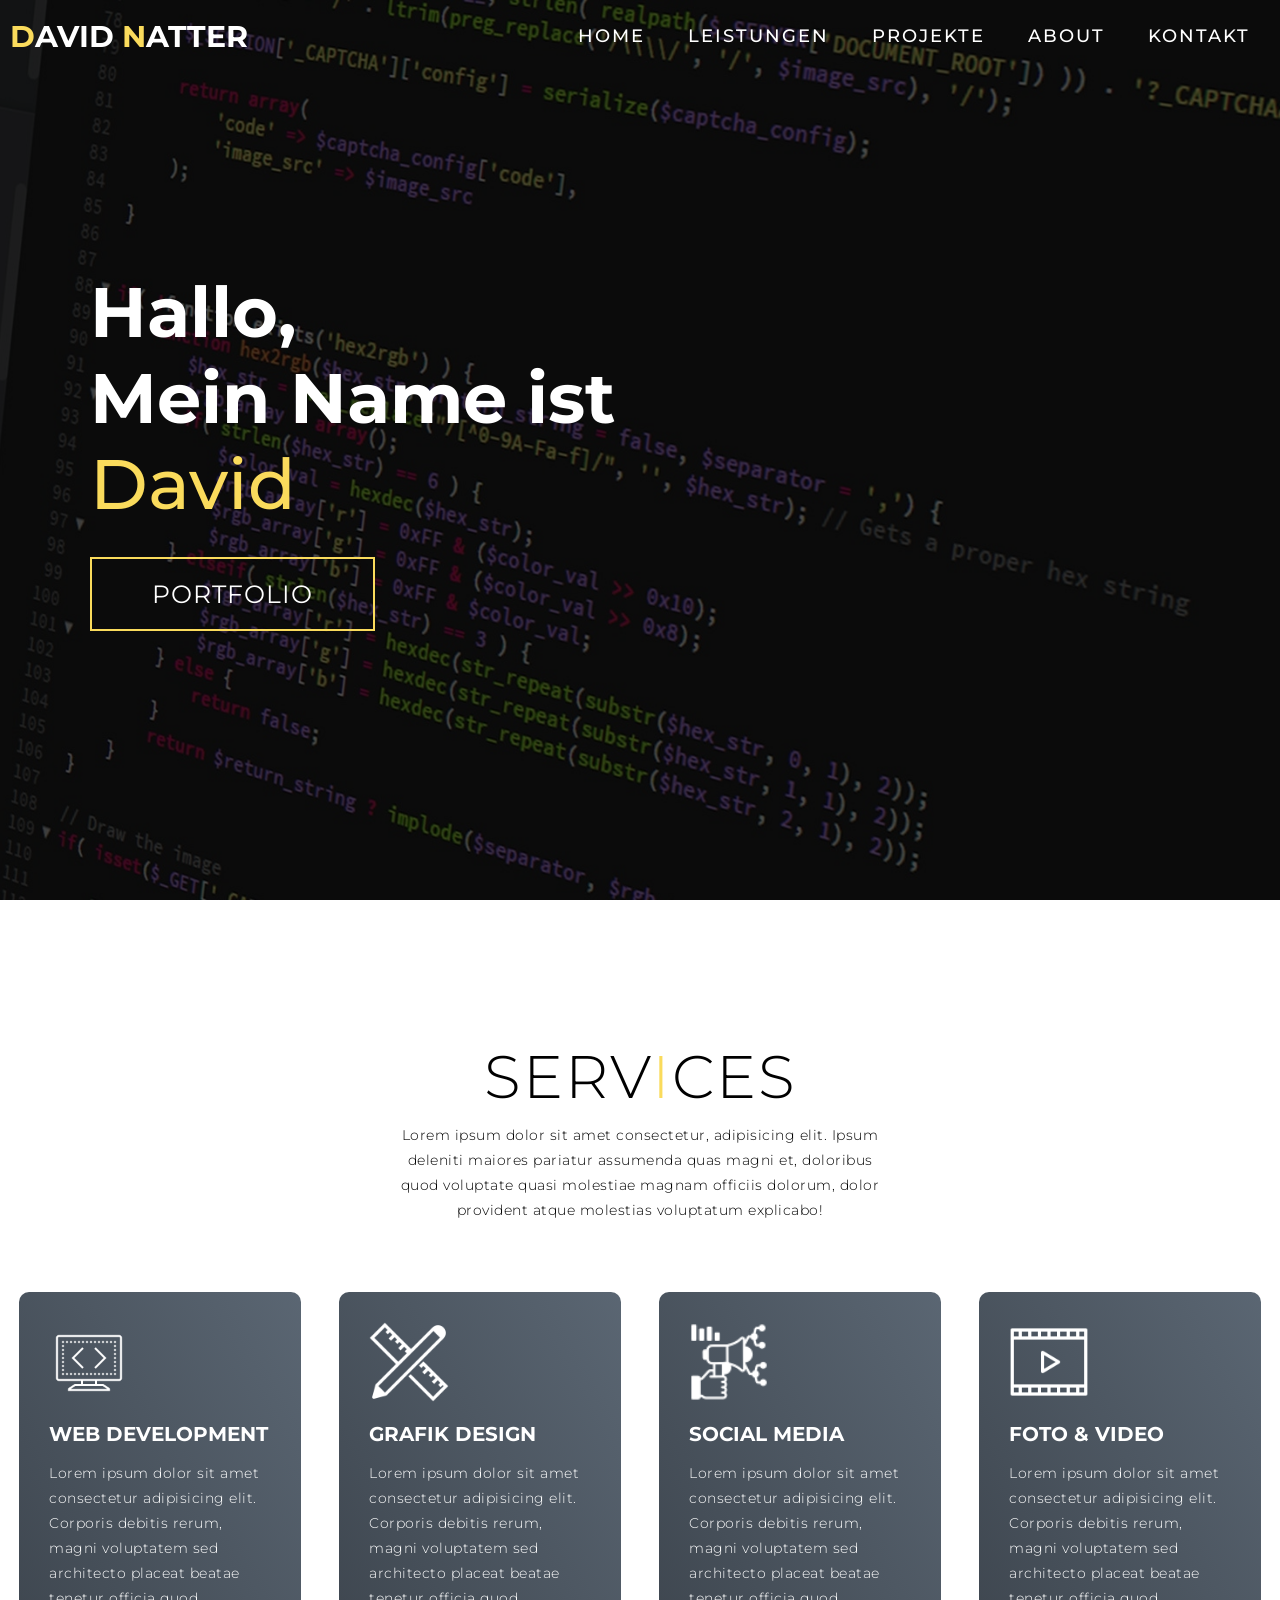
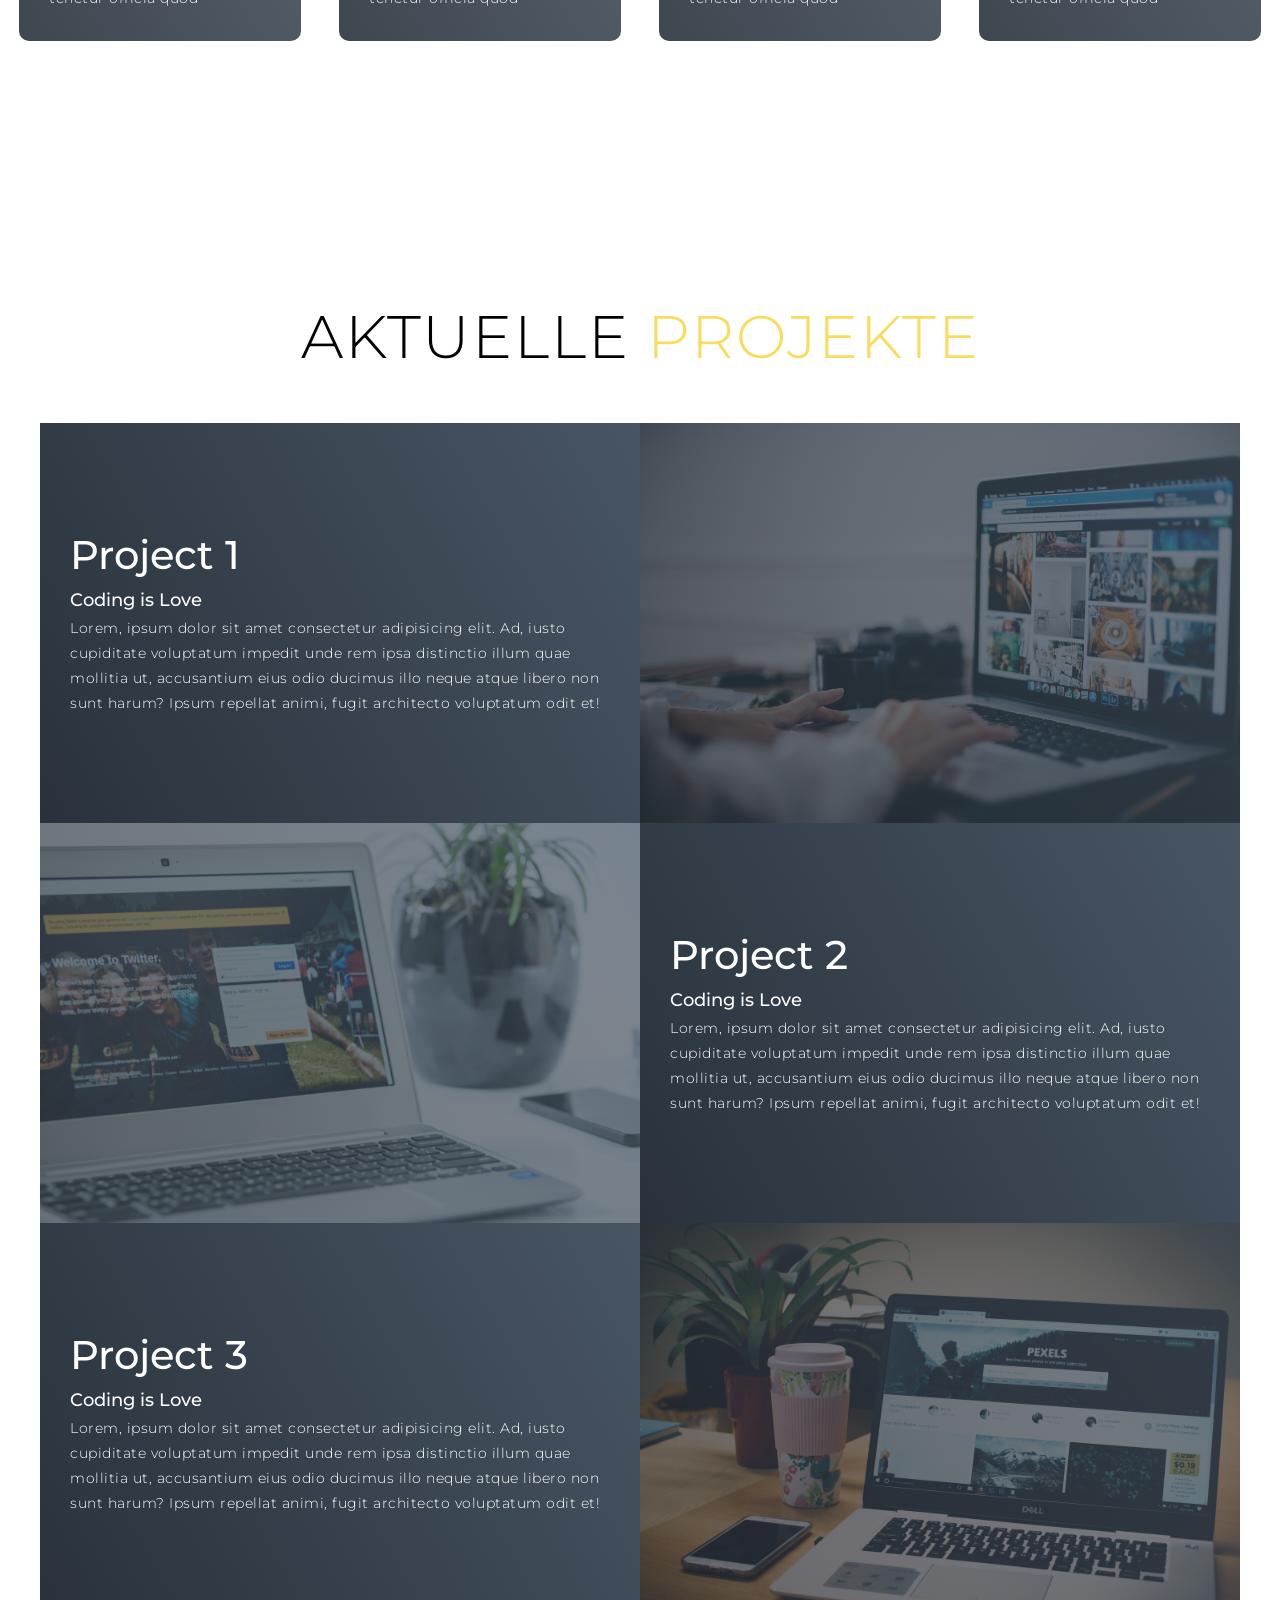
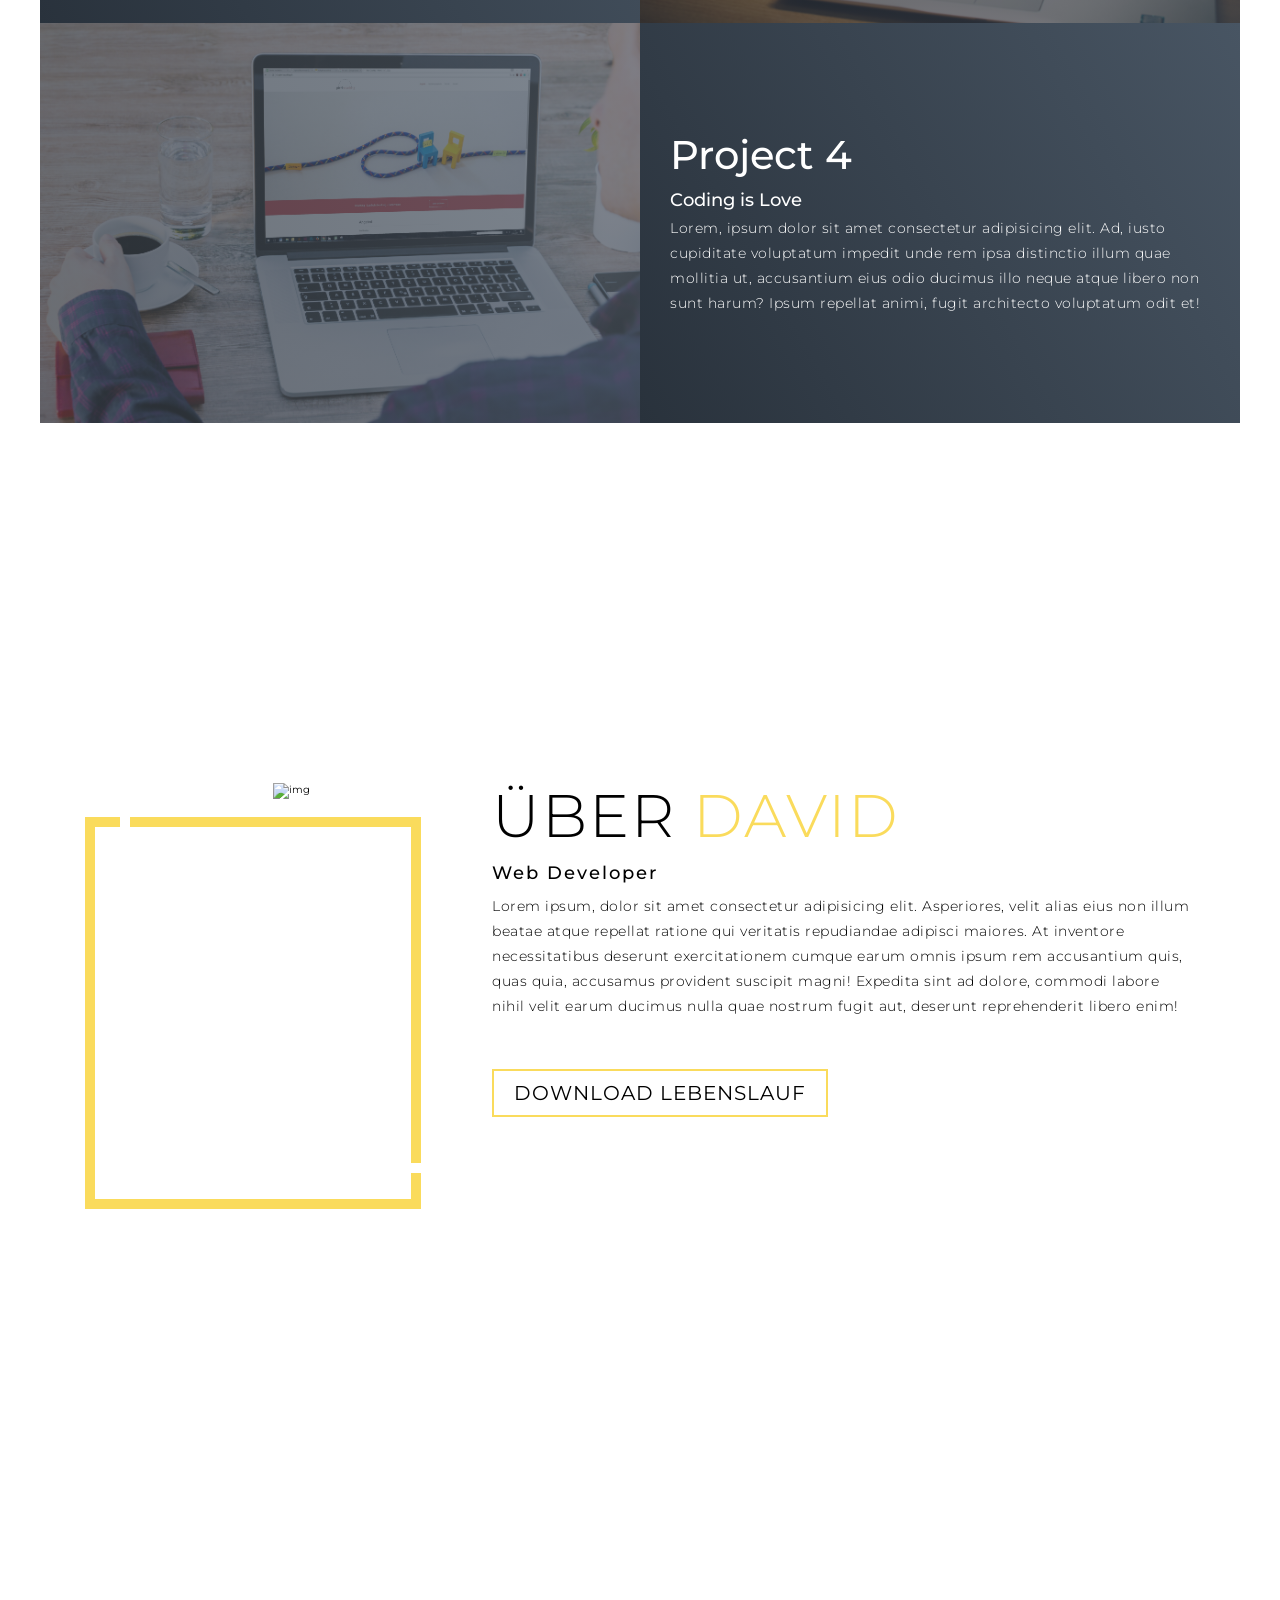
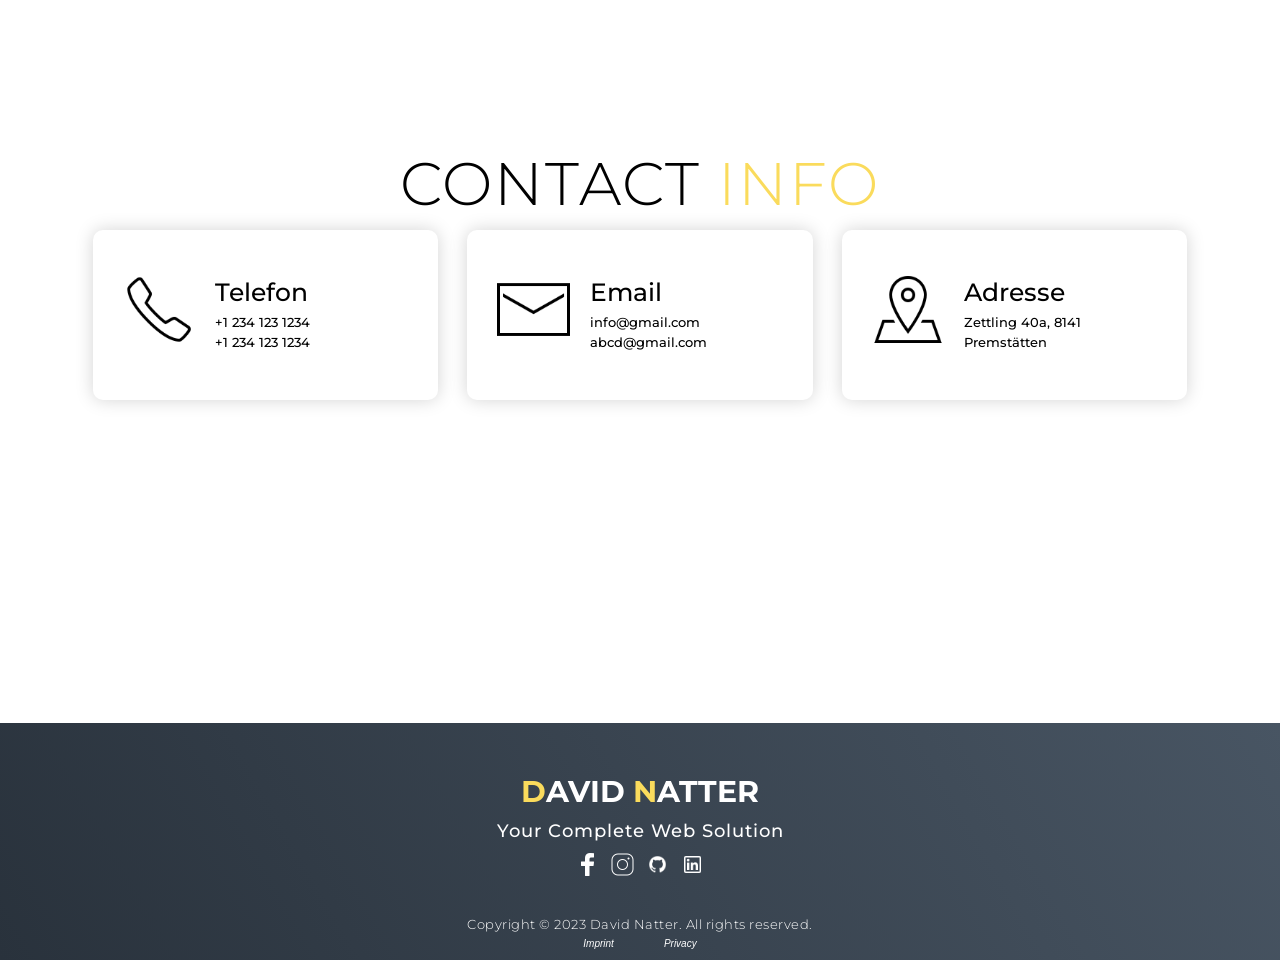
==== commit 5e95ee9f: "php, imprint + privacy.html" ====
--- a/index.html
+++ b/index.html
@@ -59,6 +59,7 @@
   <!-- End Header
   ============================================ -->
 
+  <main id="main-content" class="main-container">
 
   <!-- Hero Section
   ============================================= -->
@@ -239,6 +240,8 @@
   <!-- End Contact Section
   ============================================ -->
 
+</main>
+
   <!-- Footer
   ============================================ -->
   <footer id="footer">
@@ -248,21 +251,32 @@
       </div>
       <h2>Your Complete Web Solution</h2>
       <div class="social-icon">
-        <div class="social-item">
+        <div class="social-item social-item-facebook">
           <a href="#"><img src="assets/icons/icon_facebook.png" /></a>
         </div>
-        <div class="social-item">
+        <div class="social-item social-item-instagram">
           <a href="#"><img src="assets/icons/icon_instagram.png" /></a>
         </div>
-        <div class="social-item">
+        <div class="social-item social-item-github">
           <a href="#"><img src="assets/icons/icon_github.png"></a>
         </div>
-        <div class="social-item">
+        <div class="social-item social-item-linkedin">
           <a href="#"><img src="assets/icons/icon_linkedin.png" /></a>
         </div>
       </div>
       <p>Copyright © 2023 David Natter. All rights reserved.</p>
-      <a href="#">Impressum</a> <a href="#">Datenschutz</a>
+      <nav id="nav-footer">
+        <div class="nav-list">
+          <ul class="nav-menu">
+            <li>
+              <a href="">Imprint</a>
+            </li>
+            <li>
+              <a href="">Privacy</a>
+            </li>
+          </ul>
+        </div>
+      </nav>
     </div>
   </footer>
   <!-- End Footer
--- a/assets/css/style.css
+++ b/assets/css/style.css
@@ -84,7 +84,7 @@
 
 /* ********************
 * HEADER SECTION */
-#header {
+#header{
     position: fixed;
     z-index: 1000;
     left: 0;
@@ -92,7 +92,7 @@
     width: 100vw;
     height: auto;
 }
-#header .header {
+#header .header{
     min-height: 8vh;
     background-color: rgba(31, 30, 30, 0.24);
     transition: 0.3s ease background-color;
@@ -573,6 +573,24 @@
     font-style: italic;
     
 }
+
+.nav-list ul {
+    list-style: none;
+    display: flex;
+    gap: 50px;
+}
+
+#footer .nav-list ul li:hover a::after {
+    transform: translate(-50%, -50%) scale(1);
+    letter-spacing: initial;
+}
+
+#footer .nav-list ul li:hover a {
+    color: #fadb5c;
+}
+
+
+
 /* END FOOTER
 ******************** */
 
